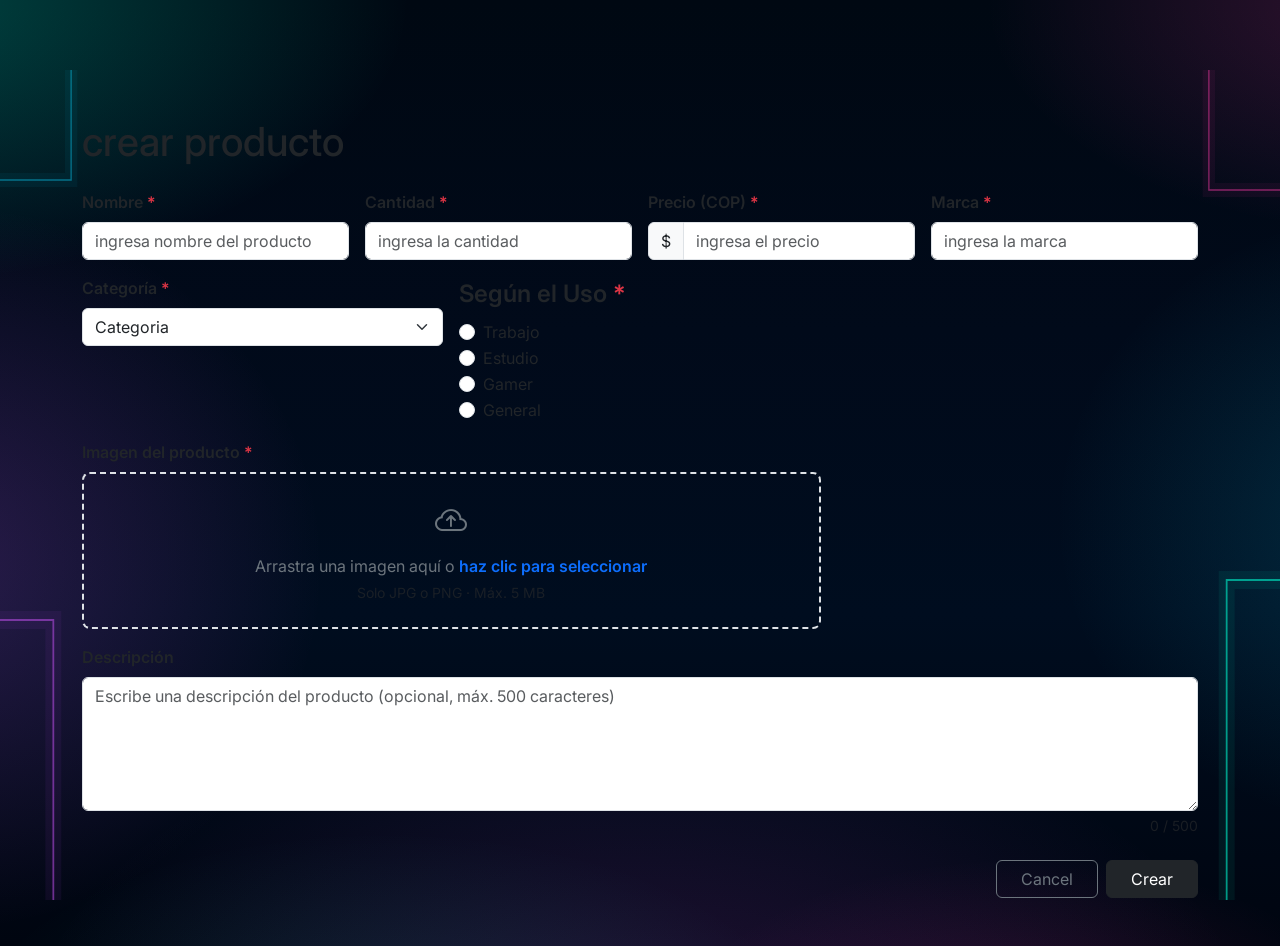
==== FRONTEND/HTML/admin-crear.html @ b09eef1c "validaciones admin crear producto" ====
<!DOCTYPE html>
<html lang="es">

<head>
  <meta charset="UTF-8" />
  <meta name="viewport" content="width=device-width, initial-scale=1.0" />
  <title>KLYDY Technology</title>

  <!-- Fuentes -->
  <link rel="preconnect" href="https://fonts.googleapis.com" />
  <link rel="preconnect" href="https://fonts.gstatic.com" crossorigin />
  <link
    href="https://fonts.googleapis.com/css2?family=Orbitron:wght@400;700;900&family=Inter:wght@400;500;600&display=swap"
    rel="stylesheet" />

  <!-- Bootstrap 5 CSS -->
  <link href="https://cdn.jsdelivr.net/npm/bootstrap@5.3.0/dist/css/bootstrap.min.css" rel="stylesheet" />

  <!-- Bootstrap Icons -->
  <link href="https://cdn.jsdelivr.net/npm/bootstrap-icons@1.11.0/font/bootstrap-icons.css" rel="stylesheet" />

  <!-- Favicon -->
  <link rel="icon" type="image/png" sizes="32x32" href="../images/klydy-favicon-32.png" />

  <!-- CSS de estilos generales del proyecto (variables, body, neon-lines) -->
  <link rel="stylesheet" href="../CSS/nav-footer.css" />

  <!-- CSS de esta página -->
  <link rel="stylesheet" href="../CSS/index-style.css" />
</head>

<body>

  <!-- ─────────────────────────────────────────────────────────
       DECORACIÓN GLOBAL — L-shapes neón en esquinas
       Heredado de nav-footer.css · position: fixed · z-index: 0
  ──────────────────────────────────────────────────────────── -->
  <div class="neon-lines" aria-hidden="true">
    <svg viewBox="0 0 1440 900" preserveAspectRatio="none" xmlns="http://www.w3.org/2000/svg">

      <!-- Cyan — esquina derecha inferior -->
      <polyline points="1380,900 1380,580 1440,580" fill="none" stroke="#00f0c8" stroke-width="2" opacity="0.6" />
      <polyline points="1380,900 1380,580 1440,580" fill="none" stroke="#00f0c8" stroke-width="18" opacity="0.07" />

      <!-- Purple — esquina izquierda inferior -->
      <polyline points="60,900 60,620 0,620" fill="none" stroke="#bc4fe8" stroke-width="2" opacity="0.55" />
      <polyline points="60,900 60,620 0,620" fill="none" stroke="#bc4fe8" stroke-width="18" opacity="0.07" />

      <!-- Pink — esquina derecha superior -->
      <polyline points="1440,190 1360,190 1360,70" fill="none" stroke="#ff3cac" stroke-width="1.5" opacity="0.50" />
      <polyline points="1440,190 1360,190 1360,70" fill="none" stroke="#ff3cac" stroke-width="14" opacity="0.06" />

      <!-- Blue — esquina izquierda superior -->
      <polyline points="0,180 80,180 80,70" fill="none" stroke="#0abde3" stroke-width="1.5" opacity="0.50" />
      <polyline points="0,180 80,180 80,70" fill="none" stroke="#0abde3" stroke-width="14" opacity="0.06" />

    </svg>
  </div>




  <main>
    <section class="py-4 py-md-5">
      <div class="container">
 
        <!-- ══════════════════════════════════════════
             TÍTULO DE LA PÁGINA
        ══════════════════════════════════════════ -->
        <h1 class="mb-4">crear producto</h1>
 
        <!-- ══════════════════════════════════════════
             FORMULARIO DE CREACIÓN
             novalidate: desactiva la validación nativa del navegador
             para usar la de Bootstrap + JS personalizado
        ══════════════════════════════════════════ -->
        <form id="formCrearProducto" novalidate>
 
          <!-- ── FILA 1: Nombre | Cantidad | Precio | Marca ── -->
          <div class="row g-3 mb-3">
 
            <!-- Nombre -->
            <div class="col-12 col-sm-6 col-lg-3">
              <label for="nombre" class="form-label fw-semibold">
                Nombre <span class="text-danger">*</span>
              </label>
              <input
                type="text"
                class="form-control"
                id="nombre"
                name="nombre"
                placeholder="ingresa nombre del producto"
                maxlength="100"
                required
              />
              <div class="invalid-feedback">
                El nombre es obligatorio (máx. 100 caracteres).
              </div>
            </div>
 
            <!-- Cantidad -->
            <div class="col-12 col-sm-6 col-lg-3">
              <label for="cantidad" class="form-label fw-semibold">
                Cantidad <span class="text-danger">*</span>
              </label>
              <input
                type="number"
                class="form-control"
                id="cantidad"
                name="cantidad"
                placeholder="ingresa la cantidad"
                min="0"
                max="99999"
                step="1"
                required
              />
              <div class="invalid-feedback">
                Ingresa una cantidad válida (número entero ≥ 0).
              </div>
            </div>
 
            <!-- Precio (pesos colombianos, entero) -->
            <div class="col-12 col-sm-6 col-lg-3">
              <label for="precio" class="form-label fw-semibold">
                Precio (COP) <span class="text-danger">*</span>
              </label>
              <div class="input-group">
                <span class="input-group-text">$</span>
                <input
                  type="text"
                  class="form-control"
                  id="precio"
                  name="precio"
                  placeholder="ingresa el precio"
                  inputmode="numeric"
                  maxlength="15"
                  required
                />
              </div>
              <div class="invalid-feedback d-block" id="precioError" style="display:none !important;"></div>
              <!-- El feedback se muestra vía JS por el input-group -->
            </div>
 
            <!-- Marca -->
            <div class="col-12 col-sm-6 col-lg-3">
              <label for="marca" class="form-label fw-semibold">
                Marca <span class="text-danger">*</span>
              </label>
              <input
                type="text"
                class="form-control"
                id="marca"
                name="marca"
                placeholder="ingresa la marca"
                maxlength="60"
                required
              />
              <div class="invalid-feedback">
                La marca es obligatoria (máx. 60 caracteres).
              </div>
            </div>
 
          </div><!-- /row 1 -->
 
          <!-- ── FILA 2: Categoría | Uso ── -->
          <div class="row g-3 mb-3">
 
            <!-- Categoría (select) -->
            <div class="col-12 col-sm-6 col-md-4">
              <label for="categoria" class="form-label fw-semibold">
                Categoría <span class="text-danger">*</span>
              </label>
              <!--
                INTEGRACIÓN FUTURA CON BD:
                Reemplaza los <option> estáticos con un fetch() a tu API:
 
                fetch('/api/categorias')
                  .then(r => r.json())
                  .then(data => {
                    data.forEach(cat => {
                      const opt = document.createElement('option');
                      opt.value = cat.id;
                      opt.textContent = cat.nombre;
                      document.getElementById('categoria').appendChild(opt);
                    });
                  });
              -->
              <select class="form-select" id="categoria" name="categoria" required>
                <option value="" selected disabled>Categoria</option>
                <option value="laptops">Laptops</option>
                <option value="mouses">Mouses</option>
                <option value="smartwatches">Smartwatches</option>
                <option value="audio">Audio</option>
                <option value="accesorios">Accesorios</option>
              </select>
              <div class="invalid-feedback">
                Selecciona una categoría.
              </div>
            </div>
 
            <!-- Uso (radio buttons) -->
            <div class="col-12 col-sm-6 col-md-4">
              <fieldset>
                <legend class="form-label fw-semibold mb-2">
                  Según el Uso <span class="text-danger">*</span>
                </legend>
                <!--
                  INTEGRACIÓN FUTURA CON BD:
                  Los radio buttons también pueden generarse dinámicamente:
 
                  fetch('/api/usos')
                    .then(r => r.json())
                    .then(data => {
                      const container = document.getElementById('usoContainer');
                      data.forEach(uso => {
                        container.innerHTML += `
                          <div class="form-check">
                            <input class="form-check-input" type="radio"
                              name="uso" id="uso_${uso.id}" value="${uso.id}" required>
                            <label class="form-check-label" for="uso_${uso.id}">${uso.nombre}</label>
                          </div>`;
                      });
                    });
                -->
                <div id="usoContainer">
                  <div class="form-check">
                    <input class="form-check-input" type="radio" name="uso" id="usoTrabajo" value="trabajo" required />
                    <label class="form-check-label" for="usoTrabajo">Trabajo</label>
                  </div>
                  <div class="form-check">
                    <input class="form-check-input" type="radio" name="uso" id="usoEstudio" value="estudio" />
                    <label class="form-check-label" for="usoEstudio">Estudio</label>
                  </div>
                  <div class="form-check">
                    <input class="form-check-input" type="radio" name="uso" id="usoGamer" value="gamer" />
                    <label class="form-check-label" for="usoGamer">Gamer</label>
                  </div>
                    <div class="form-check">
                    <input class="form-check-input" type="radio" name="uso" id="usoGeneral" value="general" />
                    <label class="form-check-label" for="usoGeneral">General</label>
                  </div>
                </div>
                <!-- Mensaje de error para radios (gestionado por JS) -->
                <div class="text-danger small mt-1" id="usoError" style="display:none;">
                  Selecciona un tipo de uso.
                </div>
              </fieldset>
            </div>
 
          </div><!-- /row 2 -->
 
          <!-- ── FILA 3: Imagen del producto (campo añadido) ── -->
          <div class="row g-3 mb-3">
            <div class="col-12 col-md-8">
              <label for="imagenProducto" class="form-label fw-semibold">
                Imagen del producto <span class="text-danger">*</span>
              </label>
 
              <!-- Zona de arrastrar y soltar / click -->
              <div
                id="dropZone"
                class="border border-2 rounded-3 d-flex flex-column align-items-center justify-content-center p-4 text-center"
                style="cursor:pointer; min-height: 140px; border-style: dashed !important;"
                role="button"
                tabindex="0"
                aria-label="Zona de carga de imagen"
              >
                <i class="bi bi-cloud-arrow-up fs-2 mb-2 text-secondary"></i>
                <p class="mb-1 text-secondary">
                  Arrastra una imagen aquí o
                  <span class="text-primary fw-semibold">haz clic para seleccionar</span>
                </p>
                <p class="small text-muted mb-0">Solo JPG o PNG · Máx. 5 MB</p>
 
                <!-- Input oculto que activa el selector de archivo -->
                <input
                  type="file"
                  class="d-none"
                  id="imagenProducto"
                  name="imagenProducto"
                  accept=".jpg,.jpeg,.png"
                  aria-describedby="imagenHelp"
                />
              </div>
 
              <!-- Vista previa -->
              <div id="previewContainer" class="mt-3 d-none">
                <p class="small fw-semibold mb-1">Vista previa:</p>
                <div class="d-flex align-items-center gap-3">
                  <img
                    id="previewImg"
                    src=""
                    alt="Vista previa del producto"
                    class="rounded border"
                    style="max-width: 120px; max-height: 120px; object-fit: contain;"
                  />
                  <div>
                    <p class="mb-1 small" id="previewNombre">—</p>
                    <p class="mb-2 small text-muted" id="previewTamano">—</p>
                    <button
                      type="button"
                      class="btn btn-sm btn-outline-danger"
                      id="btnQuitarImagen"
                      aria-label="Quitar imagen seleccionada"
                    >
                      <i class="bi bi-trash me-1"></i>Quitar imagen
                    </button>
                  </div>
                </div>
              </div>
 
              <!-- Mensaje de error imagen (gestionado por JS) -->
              <div class="text-danger small mt-1" id="imagenError" style="display:none;"></div>
 
            </div>
          </div><!-- /row 3 -->
 
          <!-- ── FILA 4: Descripción ── -->
          <div class="row g-3 mb-4">
            <div class="col-12">
              <label for="descripcion" class="form-label fw-semibold">
                Descripción
              </label>
              <textarea
                class="form-control"
                id="descripcion"
                name="descripcion"
                rows="5"
                placeholder="Escribe una descripción del producto (opcional, máx. 500 caracteres)"
                maxlength="500"
              ></textarea>
              <div class="form-text text-end" id="descContador">0 / 500</div>
            </div>
          </div><!-- /row 4 -->
 
          <!-- ── BOTONES ── -->
          <div class="row">
            <div class="col-12 d-flex justify-content-end gap-2 flex-wrap">
              <button type="button" class="btn btn-outline-secondary px-4" id="btnCancelar">
                Cancel
              </button>
              <button type="submit" class="btn btn-dark px-4" id="btnCrear">
                Crear
              </button>
            </div>
          </div>
 
        </form><!-- /form -->
 
      </div><!-- /container -->
    </section>
  </main>




  <!-- Bootstrap  -->
  <script src="https://cdn.jsdelivr.net/npm/bootstrap@5.3.3/dist/js/bootstrap.bundle.min.js"></script>




  <script src="../JS/admin-crear.js"></script>

</body>

</html>
---- FRONTEND/CSS/nav-footer.css ----
/* ============================================================
   BASE
   ============================================================ */
*, *::before, *::after { box-sizing: border-box; margin: 0; padding: 0; }


:root {

  /* ── FONDOS ─────────────────────────────────────────────── */
  --bg-base:          #050d1f;   /* Fondo principal */
  --bg-surface:       #0d1225;   /* Tarjetas, modales */
  --bg-elevated:      #141d35;   /* Hover, elementos */
  --bg-overlay:       rgba(5, 13, 31, 0.97);  /* Navbar, overlays */

  /* ── NEONES PRINCIPALES ─────────────────────────────────── */
  --neon-cyan:        #00f0c8;   /* Primario — links activos, bordes, precios */
  --neon-purple:      #bc4fe8;   /* Secundario — categorías, login */
  --neon-pink:        #ff3cac;   /* Acento — carrito, badges, CTAs */
  --neon-blue:        #0abde3;   /* Info — botón enviar, links */

  /* ── NEONES CON OPACIDAD (fondos) ───────────────── */
  --neon-cyan-10:     rgba(0, 240, 200, 0.10);
  --neon-cyan-15:     rgba(0, 240, 200, 0.15);
  --neon-cyan-20:     rgba(0, 240, 200, 0.20);
  --neon-purple-10:   rgba(188, 79, 232, 0.10);
  --neon-purple-20:   rgba(188, 79, 232, 0.20);
  --neon-pink-10:     rgba(255, 60, 172, 0.10);
  --neon-pink-20:     rgba(255, 60, 172, 0.20);
  --neon-blue-10:     rgba(10, 189, 227, 0.10);
  --neon-blue-20:     rgba(10, 189, 227, 0.20);

  /* ── TEXTO ──────────────────────────────────────────────── */
  --text-primary:     #ffffff;
  --text-secondary:   rgba(255, 255, 255, 0.55);
  --text-muted:       rgba(255, 255, 255, 0.30);
  --text-cyan:        #00f0c8;
  --text-purple:      #bc4fe8;
  --text-pink:        #ff3cac;
  --text-blue:        #0abde3;

  /* ── BORDES ─────────────────────────────────────────────── */
  --border-default:   rgba(255, 255, 255, 0.08);
  --border-cyan:      rgba(0, 240, 200, 0.25);
  --border-cyan-hover:rgba(0, 240, 200, 0.55);
  --border-purple:    rgba(188, 79, 232, 0.25);
  --border-pink:      rgba(255, 60, 172, 0.25);
  --border-blue:      rgba(10, 189, 227, 0.25);

  /* / SOMBRAS ────────────────────────────────────── */
  --glow-cyan:        0 0 14px rgba(0, 240, 200, 0.35);
  --glow-cyan-lg:     0 0 30px rgba(0, 240, 200, 0.50);
  --glow-purple:      0 0 14px rgba(188, 79, 232, 0.35);
  --glow-pink:        0 0 14px rgba(255, 60, 172, 0.35);
  --glow-blue:        0 0 14px rgba(10, 189, 227, 0.35);

  /* ── GRADIENTES ─────────────────────────────────────────── */
  --gradient-cyan-purple: linear-gradient(90deg, #00f0c8, #bc4fe8);
  --gradient-purple-pink: linear-gradient(90deg, #bc4fe8, #ff3cac);
  --gradient-cyan-blue:   linear-gradient(90deg, #00f0c8, #0abde3);
  --gradient-btn:         linear-gradient(90deg, #00f0c8, #0abde3);

  /* ── BORDER RADIUS ──────────────────────────────────────── */
  --radius-sm:   6px;
  --radius-md:   8px;
  --radius-lg:   12px;
  --radius-xl:   16px;
  --radius-pill: 999px;

  /* ── TIPOGRAFÍA ─────────────────────────────────────────── */
  --font-heading: 'Orbitron', sans-serif;
  --font-body:    'Inter', sans-serif;

  /* ── TRANSICIONES ───────────────────────────────────────── */
  --transition-fast:   all 0.15s ease;
  --transition-normal: all 0.20s ease;
  --transition-slow:   all 0.30s ease;

}

body {
  background-color: #000510;
  background-image:
    /* Niebla cyan intensa arriba izquierda */
    radial-gradient(ellipse 70% 50% at -10% 0%,   rgba(0,240,200,0.28)  0%, transparent 60%),
    /* Niebla purple izquierda centro */
    radial-gradient(ellipse 55% 70% at -5%  60%,  rgba(188,79,232,0.22) 0%, transparent 55%),
    /* Niebla pink arriba derecha */
    radial-gradient(ellipse 60% 45% at 110% 0%,   rgba(255,60,172,0.20) 0%, transparent 55%),
    /* Niebla blue derecha centro */
    radial-gradient(ellipse 50% 60% at 110% 55%,  rgba(10,189,227,0.18) 0%, transparent 55%),
    /* Resplandor purple abajo centro */
    radial-gradient(ellipse 80% 60% at 50%  110%,  rgba(188,79,232,0.18) 0%, transparent 60%),
    /* Cyan abajo izquierda */
    radial-gradient(ellipse 60% 40% at 30%  110%,  rgba(0,240,200,0.12)  0%, transparent 55%),
    /* Pink abajo derecha */
    radial-gradient(ellipse 50% 35% at 80%  110%,  rgba(255,60,172,0.14) 0%, transparent 55%),
    /* Base oscura profunda */
    linear-gradient(180deg, #000812 0%, #010a1a 35%, #000d1f 65%, #000510 100%);

  font-family: 'Inter', sans-serif; 
  min-height: 100vh;
  position: relative;
  padding-bottom: 70px;
  padding-top: 70px;
}

body {
  padding-top: 70px;
  padding-bottom: 70px;
  font-family: 'Inter', sans-serif; 
  min-height: 100vh;
  position: relative;

}

/* ── L-SHAPES ESQUINAS ─────────────────────────────────────── */
.neon-lines {
  position: fixed;
  inset: 0;
  z-index: 0;
  pointer-events: none;
}

.neon-lines svg {
  width: 100%;
  height: 100%;
  position: absolute;
  inset: 0;
}


@media (min-width: 992px) {
  body { 
    padding-bottom: 0; /* en desktop no hay barra inferior */
  }
}

nav{
   background: var(--bg-overlay);
   z-index: 9999;
}
.navbar {
  background: #000d1f !important;
  position: fixed !important;
  top: 0;
  left: 0;
  right: 0;
  width: 100%;
  z-index: 9999; /* ← debe ser mayor que todo lo demás */
  border-bottom: 1px solid var(--border-cyan);
  padding: 0;
  opacity: 100%;
}

.container-fluid {
  display: flex;
  align-items: center;
  padding: 0 2rem;
  height: 68px;
  gap: 8px;
}

.navbar-brand {
  font-family: 'Orbitron', sans-serif;
  font-size: 20px;
  font-weight: 700;
  color: var(--text-primary) !important;
  letter-spacing: 1px;
  text-decoration: none;
  flex-shrink: 0;
  
}
.navbar-brand span { color: var(--neon-cyan); }
.navbar-brand img {
  height: 40px;
  width: auto;
  object-fit: contain;
}

.klydy-link {
  margin-left: 30px;
  position: relative;
  font-size: 12px;
  font-weight: 600;
  letter-spacing: 0.1em;
  color: var(--text-secondary) !important;
  border: 1px solid transparent;
  border-radius: var(--radius-md);
  transition: var(--transition-normal);
  white-space: nowrap;
}

.klydy-link::after {
  content: '';
  position: absolute;
  bottom: 3px; left: 16px; right: 16px;
  height: 2px;
  background: var(--gradient-cyan-purple);
  border-radius: 2px;
  transform: scaleX(0);
  transform-origin: left;
  transition: transform 0.25s cubic-bezier(0.4,0,0.2,1);
}

.klydy-link:hover,
.klydy-link.active {
  color: var(--neon-cyan) !important;
  background: var(--neon-cyan-10);
  border-color: var(--border-cyan);
  box-shadow: var(--glow-cyan);
}

.klydy-link:hover::after,
.klydy-link.active::after {
  transform: scaleX(1);
}

.klydy-input {
  background: var(--bg-surface) !important;
  border: 1px solid var(--border-cyan) !important;
  border-radius: var(--radius-md) !important;
  color: var(--text-primary) !important;
  font-size: 12px;
  width: 160px;
  transition: width 0.3s ease, border-color 0.2s, box-shadow 0.2s;
}
.klydy-input::placeholder { color: var(--text-muted) !important; }
.klydy-input:focus {
  width: 200px;
  border-color: var(--neon-cyan) !important;
  box-shadow: 0 0 0 3px var(--neon-cyan-10) !important;
}

.klydy-search-btn {
  color: var(--neon-cyan);
  padding: 7px 10px;
  transition: var(--transition-normal);
  background: transparent;
  display: flex; align-items: center;
}
.klydy-search-btn:hover {
  background: var(--neon-cyan-10);
  color: var(--neon-cyan);
  box-shadow: var(--glow-cyan);
}

.klydy-btn-login {
  font-size: 14px;
  font-weight: 500;
  color: var(--text-secondary);
  padding: 7px 14px;
  background: transparent;
  transition: var(--transition-normal);
  white-space: nowrap;
  display: flex; align-items: center; gap: 6px;
}
.klydy-btn-login:hover {
  color: var(--neon-cyan);
  background: var(--neon-cyan-10);
  border-color: var(--border-cyan);
  box-shadow: var(--glow-cyan);
}

.klydy-btn-cart {
  font-size: 14px;
  font-weight: 500;
  color: var(--text-secondary);
  padding: 7px 14px;
  background: transparent;
  transition: var(--transition-normal);
  white-space: nowrap;
  display: flex; align-items: center; gap: 6px;
}
.klydy-btn-cart:hover {
   color: var(--neon-cyan);
}

.klydy-badge {
  color: var(--text-primary);
  font-size: 14px;
  font-weight: 400;
  padding: 2px 6px;
  min-width: 18px;
  text-align: center;
  line-height: 1.4;  
}

.navbar-toggler {
  border-color: var(--border-cyan) !important;
  box-shadow: var(--glow-cyan);
  padding: 6px 10px;
}
.navbar-toggler-icon {
  background-image: url("data:image/svg+xml,%3csvg xmlns='http://www.w3.org/2000/svg' viewBox='0 0 30 30'%3e%3cpath stroke='rgba(0,240,200,0.85)' stroke-linecap='round' stroke-miterlimit='10' stroke-width='2' d='M4 7h22M4 15h22M4 23h22'/%3e%3c/svg%3e") !important;
}

.navbar-collapse {
  display: flex;
  align-items: center;
}

.bottom-nav {
  display: none;
}

/* Ícono del toggler cambia según estado */
.navbar-toggler[aria-expanded="true"] .navbar-toggler-icon {
  background-image: url("data:image/svg+xml,%3csvg xmlns='http://www.w3.org/2000/svg' viewBox='0 0 30 30'%3e%3cpath stroke='rgba(255,60,172,0.85)' stroke-linecap='round' stroke-miterlimit='10' stroke-width='2' d='M6 6L24 24M6 24L24 6'/%3e%3c/svg%3e") !important;
  border-color: rgba(255,60,172,0.35) !important;
}

.navbar-toggler[aria-expanded="true"] {
  border-color: rgba(255,60,172,0.35) !important;
  box-shadow: 0 0 10px rgba(255,60,172,0.25) !important;
}

@media (min-width: 200px) and (max-width: 1100px) {
  .footer-sub {
    display: none;
  }
  .footer-logo {
   margin-bottom: 10px;
}
 
}
@media (max-width: 991px) {

  .navbar {
    position: fixed !important;
    top: 0;
    left: 0;
    right: 0;
    z-index: 9999;
  }

  .navbar .container-fluid {
    height: 56px;
    padding: 0 0.75rem;
    display: flex;
    align-items: center;
    justify-content: space-between;
    flex-wrap: nowrap;
    gap: 8px;
  }

 
  .navbar-brand {
    padding: 0;
    margin: 0;
    flex-shrink: 0;
  }

  /* Toggler compacto */
  .navbar-toggler {
    flex-shrink: 0;
    padding: 5px 8px;
  }

  .navbar-collapse {
    position: fixed !important;
    top: 56px !important;   /* altura del navbar móvil */
    left: 0;
    right: 0;
    z-index: 9998;
    max-height: calc(100vh - 56px - 64px); /* pantalla - navbar - barra inferior */
    overflow-y: auto;       /* scroll si el contenido es muy largo */
    background: #000d1f !important;
    border: 1px solid rgba(0,240,200,0.15);
    border-radius: 0 0 12px 12px;
    margin-top: 0 !important;
    padding: 1rem;
    box-shadow: 0 8px 32px rgba(0,0,0,0.9);
    
    
  }

  .navbar-collapse .navbar-nav {
    flex-direction: column;
  }

  .navbar-collapse .klydy-link {
    display: block;
    padding: 10px 16px;
    border-bottom: 1px solid var(--border-default);
    border-radius: 0;
    border-left: none;
    border-right: none;
    border-top: none;
  }

  .navbar-collapse .nav-item:last-child .klydy-link {
    border-bottom: none;
  }

  #searchBar {
    background: var(--bg-overlay);
    border-radius: 0 0 var(--radius-lg) var(--radius-lg);
    padding: 8px 12px;
  }

  #searchBar .klydy-input {
    width: 100% !important;
  }

  .bottom-nav {
    position: fixed !important;
    bottom: 0;
    left: 0;
    width: 100%;
    z-index: 9999;
    display: flex;
    position: fixed;
    height: 64px;
    background: var(--bg-overlay);
    border-top: 1px solid var(--border-cyan);
    backdrop-filter: blur(16px);
    -webkit-backdrop-filter: blur(16px);
    align-items: stretch;
    box-shadow: 0 -4px 24px rgba(0,0,0,0.4), 0 -1px 0 var(--neon-cyan-10);
  }

  .bottom-nav-item {
    flex: 1;
    display: flex;
    flex-direction: column;
    align-items: center;
    justify-content: center;
    gap: 3px;
    cursor: pointer;
    background: transparent;
    border: none;
    color: var(--text-muted);
    font-size: 10px;
    font-weight: 500;
    letter-spacing: 0.04em;
    font-family: var(--font-body);
    transition: var(--transition-normal);
    padding: 6px 4px;
    position: relative;
    text-decoration: none;
  }

  .bottom-nav-item i {
    font-size: 20px;
    line-height: 1;
    transition: var(--transition-normal);
  }

  .bottom-nav-item span.label {
    font-size: 10px;
    line-height: 1;
  }

  .bottom-nav-item:hover,
  .bottom-nav-item.active {
    color: var(--neon-cyan);
    background: var(--neon-cyan-10);
  }

  .bottom-nav-item:hover i,
  .bottom-nav-item.active i {
    text-shadow: var(--glow-cyan);
  }

  .bottom-nav-item.active::before {
    content: '';
    position: absolute;
    top: 0; left: 20%; right: 20%;
    height: 2px;
    background: var(--gradient-cyan-purple);
    border-radius: 0 0 4px 4px;
  }

  .bottom-nav-item .bottom-badge {
    position: absolute;
    top: 6px;
    right: calc(50% - 18px);
    background: var(--neon-pink);
    color: var(--text-primary);
    font-size: 9px;
    font-weight: 700;
    padding: 1px 5px;
    border-radius: var(--radius-pill);
    min-width: 16px;
    text-align: center;
    box-shadow: var(--glow-pink);
    line-height: 1.5;
  }

  .bottom-nav-item.btn-cuenta:hover,
  .bottom-nav-item.btn-cuenta.active { color: var(--neon-purple); background: var(--neon-purple-10); }
  .bottom-nav-item.btn-cuenta:hover i,
  .bottom-nav-item.btn-cuenta.active i { text-shadow: var(--glow-purple); }
  .bottom-nav-item.btn-cuenta.active::before { background: var(--gradient-purple-pink); }

  .bottom-nav-item.btn-carrito:hover,
  .bottom-nav-item.btn-carrito.active { color: var(--neon-pink); background: var(--neon-pink-10); }
  .bottom-nav-item.btn-carrito:hover i,
  .bottom-nav-item.btn-carrito.active i { text-shadow: var(--glow-pink); }
  .bottom-nav-item.btn-carrito.active::before { background: var(--gradient-purple-pink); }

  .bottom-nav-item.btn-menu.active { color: var(--neon-blue); background: var(--neon-blue-10); }
  .bottom-nav-item.btn-menu.active i { text-shadow: var(--glow-blue); }
  .bottom-nav-item.btn-menu.active::before { background: var(--gradient-cyan-blue); }

}

@media (max-width: 991px) {

  /* Fondo oscuro sólido del collapse */
  .navbar-collapse {
    background: #000d1f !important;
    border: 1px solid rgba(0, 240, 200, 0.15);
    border-radius: 12px;
    margin-top: 8px;
    padding: 1rem;
    box-shadow:
      0 8px 32px rgba(0, 0, 0, 0.9),
      inset 0 0 0 1px rgba(0, 0, 0, 1);
    
      
  }

  /* Navbar superior también sólido */
  .navbar {
    background: #000d1f !important;
  }

}


/* ══════════════════════════════════════════════════════
   FOOTER
══════════════════════════════════════════════════════ */
.klydy-footer {
  background: var(--bg-surface);
  border-top: 1px solid var(--border-cyan);
  padding: 2.5rem 0 0;
  margin-top: auto;
}

/* ── Títulos de sección ── */
.footer-title {
  font-size: 10px;
  font-weight: 600;
  letter-spacing: 0.18em;
  text-transform: uppercase;
  color: var(--neon-cyan);
  display: flex;
  align-items: center;
  gap: 8px;
}

.footer-title::after {
  content: '';
  flex: 1;
  height: 1px;
  background: var(--border-cyan);
}

/* ── Divisores verticales entre columnas ── */
.footer-divider {
  border-right: 1px solid var(--border-default);
}

@media (max-width: 767px) {
  .footer-divider { border-right: none }
}

/* ══════════════════════════════════════════════════════
   SECCIÓN 1 — MEDIOS DE PAGO
══════════════════════════════════════════════════════ */
.payment-grid {
  display: flex;
  flex-wrap: wrap;
  gap: 8px;
  align-items: center;
}

.payment-badge {
  display: flex;
  align-items: center;
  justify-content: center;
  background: var(--bg-elevated);
  border: 1px solid var(--border-default);
  border-radius: 8px;
  padding: 6px 12px;
  min-width: 64px;
  height: 36px;
  transition: border-color 0.2s, box-shadow 0.2s;
  cursor: default;
}

.payment-badge:hover {
  border-color: var(--border-cyan);
  box-shadow: var(--glow-cyan);
}

.payment-badge span {
  font-size: 11px;
  font-weight: 700;
  letter-spacing: 0.03em;
  white-space: nowrap;
}

/* Colores de cada medio */
.pay-nequi    { color: #7c3aed; }
.pay-daviplata{ color: #e63a2e; }
.pay-pse      { color: #00a651; }
.pay-efecty   { color: #f5a623; }
.pay-master   { color: #eb001b; }
.pay-paypal   { color: #003087; }
.pay-bancol   { color: #004a97; }
.pay-visa     { color: #1a1f71; }
.pay-wompi    { color: #00c1a0; }

/* ══════════════════════════════════════════════════════
   SECCIÓN 2 — LOGO KLYDY
══════════════════════════════════════════════════════ */
.footer-logo-wrap {
  display: flex;
  flex-direction: column;
  align-items: center;
  text-align: center;
  gap: 10px;
}

.footer-logo {
  font-family: 'Orbitron', sans-serif;
  font-size: 28px;
  font-weight: 700;
  color: var(--text-primary);
  letter-spacing: 1px;
  line-height: 1;
  text-decoration: none;
  margin-top: 10px;
}

.footer-logo span { color: var(--neon-cyan); }

.footer-logo-dot {
  width: 7px;
  height: 7px;
  background: var(--neon-pink);
  border-radius: 50%;
  box-shadow: 0 0 8px var(--neon-pink);
  display: inline-block;
  margin-left: 3px;
  vertical-align: super;
}

.footer-sub {
  font-size: 9px;
  letter-spacing: 0.32em;
  text-transform: uppercase;
  color: var(--neon-blue);
  font-weight: 500;
}

.footer-desc {
  font-size: 12px;
  color: var(--text-muted);
  line-height: 1.65;
  max-width: 200px;
  margin-top: 4px;
}

/* ══════════════════════════════════════════════════════
   SECCIÓN 3 — REDES SOCIALES
══════════════════════════════════════════════════════ */
.social-grid {
  display: flex;
  flex-wrap: wrap;
  gap: 10px;
  justify-content: center;
}

.social-btn {
  width: 42px;
  height: 42px;
  border-radius: 10px;
  background: var(--bg-elevated);
  border: 1px solid var(--border-default);
  color: var(--text-secondary);
  display: flex;
  align-items: center;
  justify-content: center;
  font-size: 18px;
  text-decoration: none;
  transition: color 0.2s, border-color 0.2s, box-shadow 0.2s, transform 0.15s;
}

.social-btn:hover {
  transform: translateY(-2px);
}

/* Colores hover por red */
.social-btn.whatsapp:hover { color: #25d366; border-color: rgba(37,211,102,0.45); box-shadow: 0 0 14px rgba(37,211,102,0.25); }
.social-btn.instagram:hover{ color: #e1306c; border-color: rgba(225,48,108,0.45); box-shadow: 0 0 14px rgba(225,48,108,0.25); }
.social-btn.facebook:hover  { color: #1877f2; border-color: rgba(24,119,242,0.45); box-shadow: 0 0 14px rgba(24,119,242,0.25); }
.social-btn.tiktok:hover    { color: #69c9d0; border-color: rgba(105,201,208,0.45); box-shadow: 0 0 14px rgba(105,201,208,0.25); }
.social-btn.youtube:hover   { color: #ff0000; border-color: rgba(255,0,0,0.45);     box-shadow: 0 0 14px rgba(255,0,0,0.25); }
.social-btn.linkedin:hover  { color: #0a66c2; border-color: rgba(10,102,194,0.45); box-shadow: 0 0 14px rgba(10,102,194,0.25); }

/* ══════════════════════════════════════════════════════
   BARRA INFERIOR — COPYRIGHT
══════════════════════════════════════════════════════ */
.footer-bottom {
  border-top: 1px solid var(--border-default);
  padding: 1rem 0;
  margin-top: 2rem;
}

.footer-bottom-links {
  display: flex;
  gap: 1.5rem;
  flex-wrap: wrap;
  list-style: none;
  padding: 0;
  margin: 0;
}

.footer-bottom-links a {
  font-size: 12px;
  color: var(--text-muted);
  text-decoration: none;
  transition: color 0.2s;
}

.footer-bottom-links a:hover { color: var(--neon-cyan); }

.footer-copy {
  font-size: 11px;
  color: var(--text-muted);
  margin: 0;
  text-align: left;
}

.footer-copy span { color: var(--neon-cyan); }

/* ══════════════════════════════════════════════════════
   MODAL-LOLOGIN
══════════════════════════════════════════════════════ */

.modal-body {
  width: 100%;
  box-sizing: border-box;
}

.logo-form {
  margin: auto;
  text-align: center;
  gap: 5px;
}

.logo-form {
  font-family: 'Orbitron', sans-serif;
  font-size: 26px;
  font-weight: 700;
  color: var(--text-primary);
  letter-spacing: 1px;
  line-height: 1;
  text-decoration: none;
}

.logo-form span { color: var(--neon-cyan); }

.logo-form-dot {
  width: 7px;
  height: 7px;
  background: var(--neon-pink);
  border-radius: 50%;
  box-shadow: 0 0 8px var(--neon-pink);
  display: inline-block;
  margin-left: 3px;
  vertical-align: super;
}

.logo-form-sub {
  font-size: 9px;
  letter-spacing: 0.32em;
  text-transform: uppercase;
  color: var(--neon-blue);
  font-weight: 500;
}

.logo-form-desc {
  font-size: 12px;
  color: var(--text-muted);
  line-height: 1.65;
  max-width: 200px;
  margin-top: 4px;
}

.modal-klydy {
  background: #0d1225;
  border: 1px solid rgba(0, 240, 200, 0.2);
  border-radius: 16px;
}

.modal-logo-wrap {
  text-align: center;
  padding: 0 1rem;
}

.modal-logo {
  font-family: 'Orbitron', sans-serif;
  font-size: 26px;
  font-weight: 700;
  color: var(--text-primary);
  letter-spacing: 1px;
  line-height: 1;
  margin-bottom: 0;
}

.modal-logo span {
  color: var(--neon-cyan);
}

.modal-logo-dot {
  width: 7px;
  height: 7px;
  background: var(--neon-pink);
  border-radius: 50%;
  box-shadow: 0 0 8px var(--neon-pink);
  display: inline-block;
  margin-left: 3px;
  vertical-align: super;
}

.modal-logo-sub {
  font-size: 9px;
  letter-spacing: 0.32em;
  text-transform: uppercase;
  color: var(--neon-blue);
  font-weight: 500;
  margin-bottom: 1rem;
}

.klydy-input {
  width: 100%;
}

.modal-label {
  color:#ffffff;
  font-size: 11px;
  letter-spacing: 0.1em;
  text-transform: uppercase;
}

.modal-btn-enter {
  background: linear-gradient(90deg, #00f0c8, #0abde3);
  color: #050d1f;
  border-radius: 8px;
  padding: 12px;
  letter-spacing: 0.1em;
}

.modal-register-text {
  text-align: center;
  margin-top: 0.75rem;
  margin-bottom: 0;
  font-size: 13px;
  color: #ffffff;
}

.modal-register-link {
  color: #00f0c8;
  text-decoration: none;
}

/* ============================================================
   CONTENIDO......
   ============================================================ */
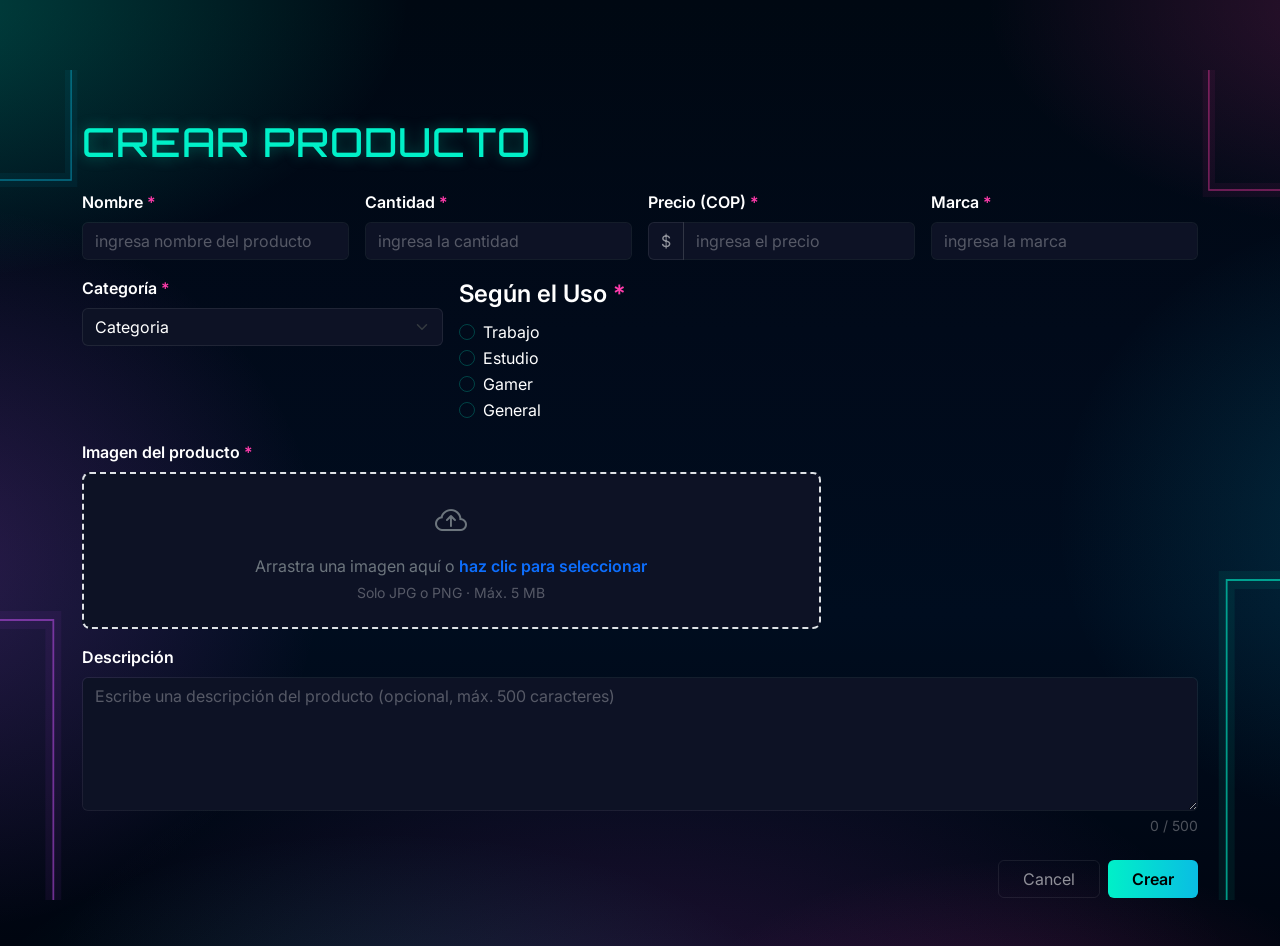
==== commit ee9cb525: "se agregan estilos" ====
--- a/FRONTEND/HTML/admin-crear.html
+++ b/FRONTEND/HTML/admin-crear.html
@@ -26,7 +26,7 @@
   <link rel="stylesheet" href="../CSS/nav-footer.css" />
 
   <!-- CSS de esta página -->
-  <link rel="stylesheet" href="../CSS/index-style.css" />
+  <link rel="stylesheet" href="../CSS/admin-crear.css" />
 </head>
 
 <body>
--- a/FRONTEND/CSS/admin-crear.css
+++ b/FRONTEND/CSS/admin-crear.css
@@ -0,0 +1,181 @@
+:root {
+  --bs-form-valid-color: var(--neon-cyan);
+}
+.was-validated .form-check-input:invalid ~ .form-check-label {
+  color: var(--neon-pink);
+  text-shadow: var(--glow-pink);
+}
+
+
+main {
+  color: var(--text-primary);
+  position: relative;
+  z-index: 1;
+}
+
+
+   h1 {
+  font-family: var(--font-heading);
+  color: var(--neon-cyan);
+  text-transform: uppercase;
+  letter-spacing: 1px;
+  text-shadow: var(--glow-cyan);
+}
+
+
+
+   .form-label,
+legend {
+  color: var(--text-primary);
+  font-weight: 500;
+}
+
+
+.form-label:hover {
+  color: var(--neon-cyan);
+}
+
+/* Radios y checks */
+.form-check-label {
+  color: var(--text-primary);
+}
+
+/* ============================================================
+   INPUTS / SELECT / TEXTAREA
+   ============================================================ */
+.form-control,
+.form-select {
+  background-color: var(--bg-surface);
+  border: 1px solid var(--border-default);
+  color: var(--text-primary);
+  transition: var(--transition-fast);
+}
+
+/* Placeholder */
+.form-control::placeholder {
+  color: var(--text-muted);
+}
+
+/* Focus neón */
+.form-control:focus,
+.form-select:focus {
+  background-color: var(--bg-elevated);
+  border-color: var(--border-cyan);
+  box-shadow: var(--glow-cyan);
+  color: var(--text-primary);
+}
+
+/* Input group ($ precio) */
+.input-group-text {
+  background-color: var(--bg-surface);
+  border: 1px solid var(--border-default);
+  color: var(--text-secondary);
+}
+
+/* ============================================================
+   RADIO BUTTONS (detalle visual)
+   ============================================================ */
+.form-check-input {
+  background-color: transparent;
+  border: 1px solid var(--border-cyan);
+}
+
+.form-check-input:checked {
+  background-color: var(--neon-cyan);
+  border-color: var(--neon-cyan);
+}
+
+/* ============================================================
+   DROPZONE (imagen)
+   ============================================================ */
+#dropZone {
+  background-color: var(--bg-surface);
+  border-color: var(--border-default);
+  transition: var(--transition-fast);
+}
+
+#dropZone:hover {
+  border-color: var(--border-cyan-hover);
+  box-shadow: var(--glow-cyan);
+}
+
+#dropZone p {
+  color: var(--text-secondary);
+}
+
+/* ============================================================
+   TEXTOS SECUNDARIOS
+   ============================================================ */
+.text-muted {
+  color: var(--text-muted) !important;
+}
+
+
+
+
+
+/* Botón principal */
+.btn-dark {
+  background: var(--gradient-btn);
+  border: none;
+  color: #000;
+  font-weight: 600;
+  transition: var(--transition-fast);
+}
+
+.btn-dark:hover {
+  transform: translateY(-1px);
+  box-shadow: var(--glow-cyan);
+}
+
+/* Botón cancelar */
+.btn-outline-secondary {
+  border: 1px solid var(--border-default);
+  color: var(--text-secondary);
+}
+
+.btn-outline-secondary:hover {
+  border-color: var(--border-pink);
+  color: var(--neon-pink);
+  box-shadow: var(--glow-pink);
+}
+
+/* Botón eliminar imagen */
+.btn-outline-danger {
+  border-color: var(--border-pink);
+  color: var(--neon-pink);
+}
+
+.btn-outline-danger:hover {
+  background-color: var(--neon-pink-10);
+  box-shadow: var(--glow-pink);
+}
+
+/* ============================================================
+   CONTADOR DESCRIPCIÓN
+   ============================================================ */
+#descContador {
+  color: var(--text-muted);
+}
+
+/* ============================================================
+   ERRORES
+   ============================================================ */
+.invalid-feedback,
+.text-danger {
+  color: var(--neon-pink) !important;
+}
+
+
+/* Control de la lineas del fondo */
+
+.neon-lines {
+  z-index: -1 !important;
+}
+
+
+@media (max-width: 1040px) {
+  .neon-lines {
+    display: none;
+  }
+}
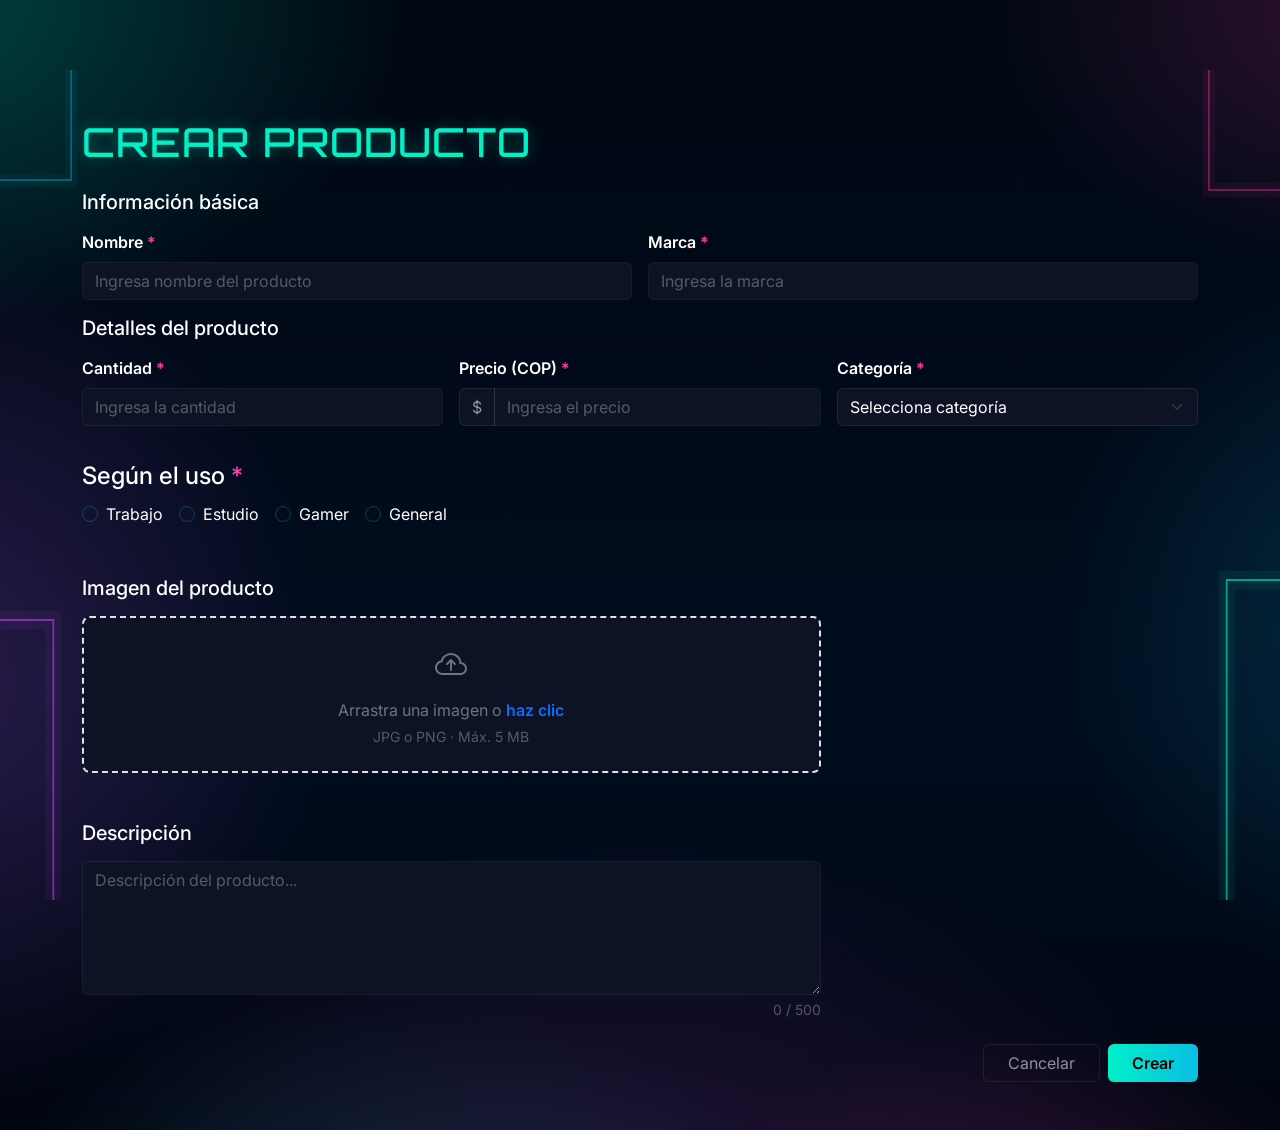
==== commit 0f8c1b59: "se agrega id btn cancelar, se modifica orden del formulario, más XU" ====
--- a/FRONTEND/HTML/admin-crear.html
+++ b/FRONTEND/HTML/admin-crear.html
@@ -60,296 +60,246 @@
 
 
 
-  <main>
-    <section class="py-4 py-md-5">
-      <div class="container">
- 
-        <!-- ══════════════════════════════════════════
-             TÍTULO DE LA PÁGINA
-        ══════════════════════════════════════════ -->
-        <h1 class="mb-4">crear producto</h1>
- 
-        <!-- ══════════════════════════════════════════
-             FORMULARIO DE CREACIÓN
-             novalidate: desactiva la validación nativa del navegador
-             para usar la de Bootstrap + JS personalizado
-        ══════════════════════════════════════════ -->
-        <form id="formCrearProducto" novalidate>
- 
-          <!-- ── FILA 1: Nombre | Cantidad | Precio | Marca ── -->
-          <div class="row g-3 mb-3">
- 
-            <!-- Nombre -->
-            <div class="col-12 col-sm-6 col-lg-3">
-              <label for="nombre" class="form-label fw-semibold">
-                Nombre <span class="text-danger">*</span>
-              </label>
+ <main>
+  <section class="py-4 py-md-5">
+    <div class="container">
+
+      <!-- TÍTULO -->
+      <h1 class="mb-4">Crear producto</h1>
+
+      <form id="formCrearProducto" novalidate>
+
+        <!-- ═══════════════════════════════
+             SECCIÓN 1: INFORMACIÓN BÁSICA
+        ═══════════════════════════════ -->
+        <h5 class="mb-3">Información básica</h5>
+
+        <!-- Nombre | Marca -->
+        <div class="row g-3 mb-3">
+
+          <div class="col-12 col-md-6">
+            <label for="nombre" class="form-label fw-semibold">
+              Nombre <span class="text-danger">*</span>
+            </label>
+            <input
+              type="text"
+              class="form-control"
+              id="nombre"
+              name="nombre"
+              placeholder="Ingresa nombre del producto"
+              maxlength="100"
+              required
+            />
+            <div class="invalid-feedback">
+              El nombre es obligatorio (máx. 100 caracteres).
+            </div>
+          </div>
+
+          <div class="col-12 col-md-6">
+            <label for="marca" class="form-label fw-semibold">
+              Marca <span class="text-danger">*</span>
+            </label>
+            <input
+              type="text"
+              class="form-control"
+              id="marca"
+              name="marca"
+              placeholder="Ingresa la marca"
+              maxlength="60"
+              required
+            />
+            <div class="invalid-feedback">
+              La marca es obligatoria (máx. 60 caracteres).
+            </div>
+          </div>
+
+        </div>
+
+        <!-- ═══════════════════════════════
+             SECCIÓN 2: DETALLES DEL PRODUCTO
+        ═══════════════════════════════ -->
+        <h5 class="mb-3">Detalles del producto</h5>
+
+        <!-- Cantidad | Precio | Categoría -->
+        <div class="row g-3 mb-3">
+
+          <div class="col-12 col-md-4">
+            <label for="cantidad" class="form-label fw-semibold">
+              Cantidad <span class="text-danger">*</span>
+            </label>
+            <input
+              type="number"
+              class="form-control"
+              id="cantidad"
+              name="cantidad"
+              placeholder="Ingresa la cantidad"
+              min="0"
+              max="99999"
+              step="1"
+              required
+            />
+            <div class="invalid-feedback">
+              Ingresa una cantidad válida (≥ 0).
+            </div>
+          </div>
+
+          <div class="col-12 col-md-4">
+            <label for="precio" class="form-label fw-semibold">
+              Precio (COP) <span class="text-danger">*</span>
+            </label>
+            <div class="input-group">
+              <span class="input-group-text">$</span>
               <input
                 type="text"
                 class="form-control"
-                id="nombre"
-                name="nombre"
-                placeholder="ingresa nombre del producto"
-                maxlength="100"
+                id="precio"
+                name="precio"
+                placeholder="Ingresa el precio"
+                inputmode="numeric"
+                maxlength="15"
                 required
               />
-              <div class="invalid-feedback">
-                El nombre es obligatorio (máx. 100 caracteres).
+            </div>
+            <div class="invalid-feedback d-block" id="precioError" style="display:none !important;"></div>
+          </div>
+
+          <div class="col-12 col-md-4">
+            <label for="categoria" class="form-label fw-semibold">
+              Categoría <span class="text-danger">*</span>
+            </label>
+            <select class="form-select" id="categoria" name="categoria" required>
+              <option value="" selected disabled>Selecciona categoría</option>
+              <option value="laptops">Laptops</option>
+              <option value="mouses">Mouses</option>
+              <option value="smartwatches">Smartwatches</option>
+              <option value="audio">Audio</option>
+              <option value="teclados">Teclados</option>
+              <option value="tarjetas">Tarjetas Gráficas</option>
+              <option value="accesorios">Accesorios</option>
+            </select>
+            <div class="invalid-feedback">
+              Selecciona una categoría.
+            </div>
+          </div>
+
+        </div>
+
+        <!-- Uso -->
+        <div class="row g-3 mb-3 mt-3">
+          <div class="col-12">
+            <fieldset>
+              <legend class="form-label  mb-2">
+                Según el uso <span class="text-danger">*</span>
+              </legend>
+
+              <div class="d-flex flex-wrap gap-3">
+                <div class="form-check">
+                  <input class="form-check-input" type="radio" name="uso" id="usoTrabajo" value="trabajo" required />
+                  <label class="form-check-label" for="usoTrabajo">Trabajo</label>
+                </div>
+
+                <div class="form-check">
+                  <input class="form-check-input" type="radio" name="uso" id="usoEstudio" value="estudio" />
+                  <label class="form-check-label" for="usoEstudio">Estudio</label>
+                </div>
+
+                <div class="form-check">
+                  <input class="form-check-input" type="radio" name="uso" id="usoGamer" value="gamer" />
+                  <label class="form-check-label" for="usoGamer">Gamer</label>
+                </div>
+
+                <div class="form-check">
+                  <input class="form-check-input" type="radio" name="uso" id="usoGeneral" value="general" />
+                  <label class="form-check-label" for="usoGeneral">General</label>
+                </div>
               </div>
-            </div>
- 
-            <!-- Cantidad -->
-            <div class="col-12 col-sm-6 col-lg-3">
-              <label for="cantidad" class="form-label fw-semibold">
-                Cantidad <span class="text-danger">*</span>
-              </label>
+
+              <div class="text-danger small mt-1" id="usoError" style="display:none;">
+                Selecciona un tipo de uso.
+              </div>
+            </fieldset>
+          </div>
+        </div>
+
+        <!-- ═══════════════════════════════
+             SECCIÓN 3: IMAGEN
+        ═══════════════════════════════ -->
+        <h5 class="mb-3 mt-5">Imagen del producto</h5>
+
+        <div class="row g-3 mb-3">
+          <div class="col-12 col-md-8">
+
+            <div
+              id="dropZone"
+              class="border border-2 rounded-3 d-flex flex-column align-items-center justify-content-center p-4 text-center"
+              style="cursor:pointer; min-height: 140px; border-style: dashed !important;"
+            >
+              <i class="bi bi-cloud-arrow-up fs-2 mb-2 text-secondary"></i>
+              <p class="mb-1 text-secondary">
+                Arrastra una imagen o <span class="text-primary fw-semibold">haz clic</span>
+              </p>
+              <p class="small text-muted mb-0">JPG o PNG · Máx. 5 MB</p>
+
               <input
-                type="number"
-                class="form-control"
-                id="cantidad"
-                name="cantidad"
-                placeholder="ingresa la cantidad"
-                min="0"
-                max="99999"
-                step="1"
-                required
+                type="file"
+                class="d-none"
+                id="imagenProducto"
+                name="imagenProducto"
+                accept=".jpg,.jpeg,.png"
               />
-              <div class="invalid-feedback">
-                Ingresa una cantidad válida (número entero ≥ 0).
+            </div>
+
+            <div id="previewContainer" class="mt-3 d-none">
+              <div class="d-flex align-items-center gap-3">
+                <img id="previewImg" class="rounded border" style="max-width: 120px;" />
+                <div>
+                  <p class="small mb-1" id="previewNombre"></p>
+                  <p class="small text-muted" id="previewTamano"></p>
+                  <button type="button" class="btn btn-sm btn-outline-danger" id="btnQuitarImagen">
+                    Quitar
+                  </button>
+                </div>
               </div>
             </div>
- 
-            <!-- Precio (pesos colombianos, entero) -->
-            <div class="col-12 col-sm-6 col-lg-3">
-              <label for="precio" class="form-label fw-semibold">
-                Precio (COP) <span class="text-danger">*</span>
-              </label>
-              <div class="input-group">
-                <span class="input-group-text">$</span>
-                <input
-                  type="text"
-                  class="form-control"
-                  id="precio"
-                  name="precio"
-                  placeholder="ingresa el precio"
-                  inputmode="numeric"
-                  maxlength="15"
-                  required
-                />
-              </div>
-              <div class="invalid-feedback d-block" id="precioError" style="display:none !important;"></div>
-              <!-- El feedback se muestra vía JS por el input-group -->
-            </div>
- 
-            <!-- Marca -->
-            <div class="col-12 col-sm-6 col-lg-3">
-              <label for="marca" class="form-label fw-semibold">
-                Marca <span class="text-danger">*</span>
-              </label>
-              <input
-                type="text"
-                class="form-control"
-                id="marca"
-                name="marca"
-                placeholder="ingresa la marca"
-                maxlength="60"
-                required
-              />
-              <div class="invalid-feedback">
-                La marca es obligatoria (máx. 60 caracteres).
-              </div>
-            </div>
- 
-          </div><!-- /row 1 -->
- 
-          <!-- ── FILA 2: Categoría | Uso ── -->
-          <div class="row g-3 mb-3">
- 
-            <!-- Categoría (select) -->
-            <div class="col-12 col-sm-6 col-md-4">
-              <label for="categoria" class="form-label fw-semibold">
-                Categoría <span class="text-danger">*</span>
-              </label>
-              <!--
-                INTEGRACIÓN FUTURA CON BD:
-                Reemplaza los <option> estáticos con un fetch() a tu API:
- 
-                fetch('/api/categorias')
-                  .then(r => r.json())
-                  .then(data => {
-                    data.forEach(cat => {
-                      const opt = document.createElement('option');
-                      opt.value = cat.id;
-                      opt.textContent = cat.nombre;
-                      document.getElementById('categoria').appendChild(opt);
-                    });
-                  });
-              -->
-              <select class="form-select" id="categoria" name="categoria" required>
-                <option value="" selected disabled>Categoria</option>
-                <option value="laptops">Laptops</option>
-                <option value="mouses">Mouses</option>
-                <option value="smartwatches">Smartwatches</option>
-                <option value="audio">Audio</option>
-                <option value="accesorios">Accesorios</option>
-              </select>
-              <div class="invalid-feedback">
-                Selecciona una categoría.
-              </div>
-            </div>
- 
-            <!-- Uso (radio buttons) -->
-            <div class="col-12 col-sm-6 col-md-4">
-              <fieldset>
-                <legend class="form-label fw-semibold mb-2">
-                  Según el Uso <span class="text-danger">*</span>
-                </legend>
-                <!--
-                  INTEGRACIÓN FUTURA CON BD:
-                  Los radio buttons también pueden generarse dinámicamente:
- 
-                  fetch('/api/usos')
-                    .then(r => r.json())
-                    .then(data => {
-                      const container = document.getElementById('usoContainer');
-                      data.forEach(uso => {
-                        container.innerHTML += `
-                          <div class="form-check">
-                            <input class="form-check-input" type="radio"
-                              name="uso" id="uso_${uso.id}" value="${uso.id}" required>
-                            <label class="form-check-label" for="uso_${uso.id}">${uso.nombre}</label>
-                          </div>`;
-                      });
-                    });
-                -->
-                <div id="usoContainer">
-                  <div class="form-check">
-                    <input class="form-check-input" type="radio" name="uso" id="usoTrabajo" value="trabajo" required />
-                    <label class="form-check-label" for="usoTrabajo">Trabajo</label>
-                  </div>
-                  <div class="form-check">
-                    <input class="form-check-input" type="radio" name="uso" id="usoEstudio" value="estudio" />
-                    <label class="form-check-label" for="usoEstudio">Estudio</label>
-                  </div>
-                  <div class="form-check">
-                    <input class="form-check-input" type="radio" name="uso" id="usoGamer" value="gamer" />
-                    <label class="form-check-label" for="usoGamer">Gamer</label>
-                  </div>
-                    <div class="form-check">
-                    <input class="form-check-input" type="radio" name="uso" id="usoGeneral" value="general" />
-                    <label class="form-check-label" for="usoGeneral">General</label>
-                  </div>
-                </div>
-                <!-- Mensaje de error para radios (gestionado por JS) -->
-                <div class="text-danger small mt-1" id="usoError" style="display:none;">
-                  Selecciona un tipo de uso.
-                </div>
-              </fieldset>
-            </div>
- 
-          </div><!-- /row 2 -->
- 
-          <!-- ── FILA 3: Imagen del producto (campo añadido) ── -->
-          <div class="row g-3 mb-3">
-            <div class="col-12 col-md-8">
-              <label for="imagenProducto" class="form-label fw-semibold">
-                Imagen del producto <span class="text-danger">*</span>
-              </label>
- 
-              <!-- Zona de arrastrar y soltar / click -->
-              <div
-                id="dropZone"
-                class="border border-2 rounded-3 d-flex flex-column align-items-center justify-content-center p-4 text-center"
-                style="cursor:pointer; min-height: 140px; border-style: dashed !important;"
-                role="button"
-                tabindex="0"
-                aria-label="Zona de carga de imagen"
-              >
-                <i class="bi bi-cloud-arrow-up fs-2 mb-2 text-secondary"></i>
-                <p class="mb-1 text-secondary">
-                  Arrastra una imagen aquí o
-                  <span class="text-primary fw-semibold">haz clic para seleccionar</span>
-                </p>
-                <p class="small text-muted mb-0">Solo JPG o PNG · Máx. 5 MB</p>
- 
-                <!-- Input oculto que activa el selector de archivo -->
-                <input
-                  type="file"
-                  class="d-none"
-                  id="imagenProducto"
-                  name="imagenProducto"
-                  accept=".jpg,.jpeg,.png"
-                  aria-describedby="imagenHelp"
-                />
-              </div>
- 
-              <!-- Vista previa -->
-              <div id="previewContainer" class="mt-3 d-none">
-                <p class="small fw-semibold mb-1">Vista previa:</p>
-                <div class="d-flex align-items-center gap-3">
-                  <img
-                    id="previewImg"
-                    src=""
-                    alt="Vista previa del producto"
-                    class="rounded border"
-                    style="max-width: 120px; max-height: 120px; object-fit: contain;"
-                  />
-                  <div>
-                    <p class="mb-1 small" id="previewNombre">—</p>
-                    <p class="mb-2 small text-muted" id="previewTamano">—</p>
-                    <button
-                      type="button"
-                      class="btn btn-sm btn-outline-danger"
-                      id="btnQuitarImagen"
-                      aria-label="Quitar imagen seleccionada"
-                    >
-                      <i class="bi bi-trash me-1"></i>Quitar imagen
-                    </button>
-                  </div>
-                </div>
-              </div>
- 
-              <!-- Mensaje de error imagen (gestionado por JS) -->
-              <div class="text-danger small mt-1" id="imagenError" style="display:none;"></div>
- 
-            </div>
-          </div><!-- /row 3 -->
- 
-          <!-- ── FILA 4: Descripción ── -->
-          <div class="row g-3 mb-4">
-            <div class="col-12">
-              <label for="descripcion" class="form-label fw-semibold">
-                Descripción
-              </label>
-              <textarea
-                class="form-control"
-                id="descripcion"
-                name="descripcion"
-                rows="5"
-                placeholder="Escribe una descripción del producto (opcional, máx. 500 caracteres)"
-                maxlength="500"
-              ></textarea>
-              <div class="form-text text-end" id="descContador">0 / 500</div>
-            </div>
-          </div><!-- /row 4 -->
- 
-          <!-- ── BOTONES ── -->
-          <div class="row">
-            <div class="col-12 d-flex justify-content-end gap-2 flex-wrap">
-              <button type="button" class="btn btn-outline-secondary px-4" id="btnCancelar">
-                Cancel
-              </button>
-              <button type="submit" class="btn btn-dark px-4" id="btnCrear">
-                Crear
-              </button>
-            </div>
-          </div>
- 
-        </form><!-- /form -->
- 
-      </div><!-- /container -->
-    </section>
-  </main>
+
+            <div class="text-danger small mt-1" id="imagenError" style="display:none;"></div>
+
+          </div>
+        </div>
+
+        <!-- ═══════════════════════════════
+             SECCIÓN 4: DESCRIPCIÓN
+        ═══════════════════════════════ -->
+        <h5 class="mb-3 mt-5">Descripción</h5>
+
+        <div class="row g-3 mb-4">
+          <div class="col-12 col-md-8">
+            <textarea
+              class="form-control"
+              id="descripcion"
+              rows="5"
+              placeholder="Descripción del producto..."
+              maxlength="500"
+              required
+            ></textarea>
+            <div class="form-text text-end" id="descContador">0 / 500</div>
+          </div>
+        </div>
+
+        <!-- BOTONES -->
+        <div class="d-flex justify-content-end gap-2 flex-wrap">
+          <button type="button" id="btnCancelar" class="btn btn-outline-secondary px-4">
+            Cancelar
+          </button>
+          <button type="submit" class="btn btn-dark px-4">
+            Crear
+          </button>
+        </div>
+
+      </form>
+    </div>
+  </section>
+</main>
 
 
 
--- a/FRONTEND/CSS/admin-crear.css
+++ b/FRONTEND/CSS/admin-crear.css
@@ -158,6 +158,11 @@
   color: var(--text-muted);
 }
 
+#descripcion {
+  resize: vertical;
+  min-height: 120px;
+  max-height: 220px;
+}
 /* ============================================================
    ERRORES
    ============================================================ */
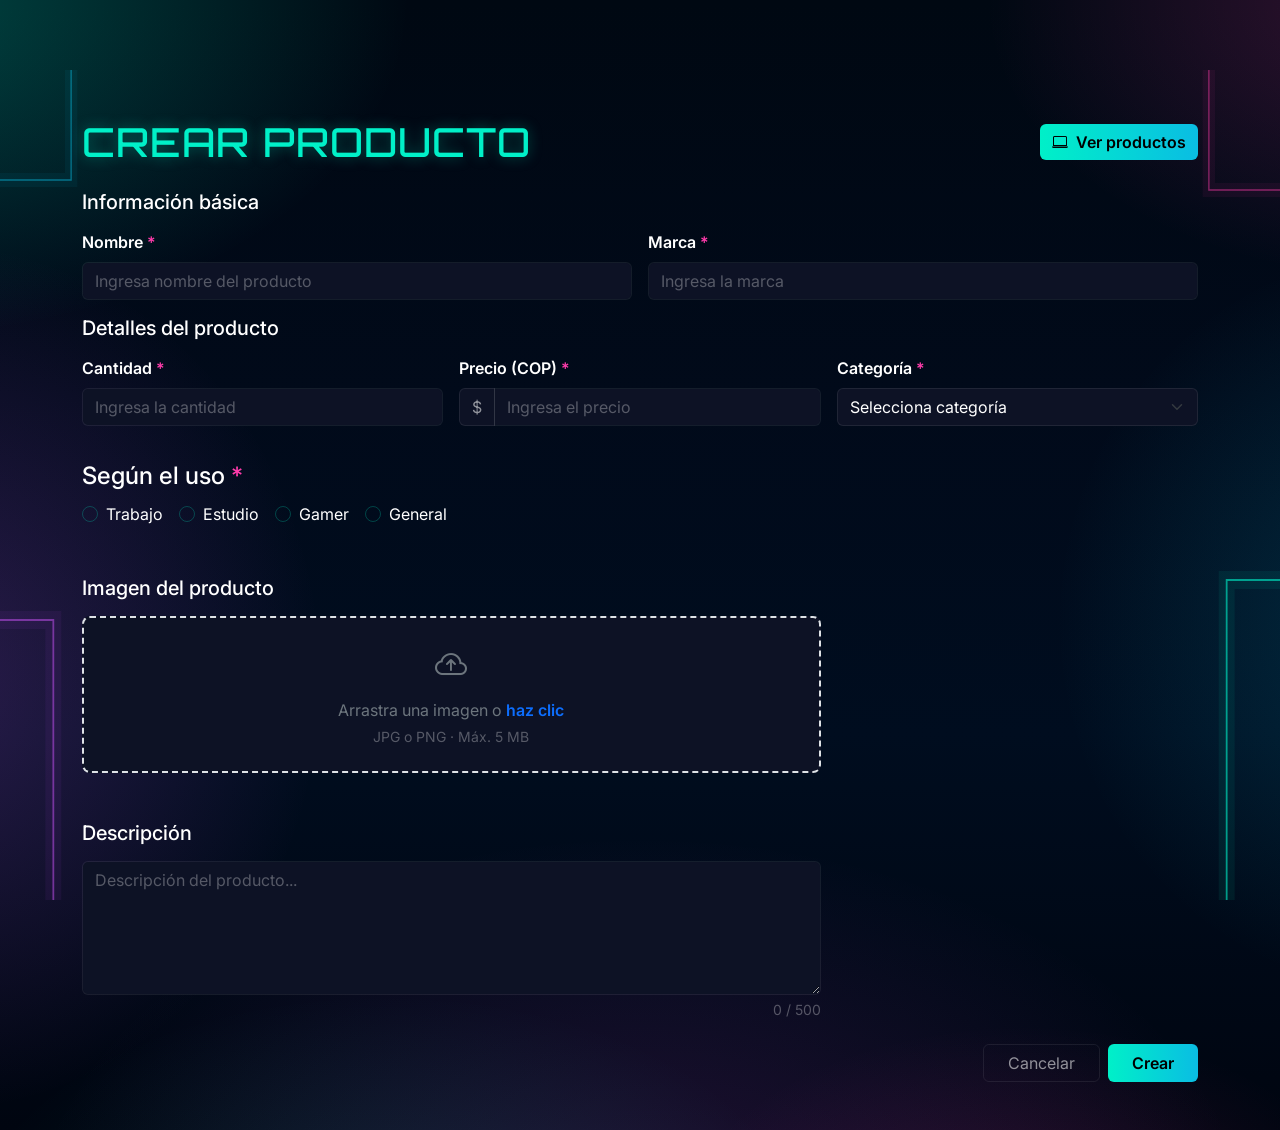
==== commit 5aa11b62: "agregar btn ver productos" ====
--- a/FRONTEND/HTML/admin-crear.html
+++ b/FRONTEND/HTML/admin-crear.html
@@ -14,7 +14,8 @@
     rel="stylesheet" />
 
   <!-- Bootstrap 5 CSS -->
-  <link href="https://cdn.jsdelivr.net/npm/bootstrap@5.3.0/dist/css/bootstrap.min.css" rel="stylesheet" />
+  <link href="https://cdn.jsdelivr.net/npm/bootstrap@5.3.8/dist/css/bootstrap.min.css" rel="stylesheet"
+    integrity="sha384-sRIl4kxILFvY47J16cr9ZwB07vP4J8+LH7qKQnuqkuIAvNWLzeN8tE5YBujZqJLB" crossorigin="anonymous">
 
   <!-- Bootstrap Icons -->
   <link href="https://cdn.jsdelivr.net/npm/bootstrap-icons@1.11.0/font/bootstrap-icons.css" rel="stylesheet" />
@@ -60,252 +61,217 @@
 
 
 
- <main>
-  <section class="py-4 py-md-5">
-    <div class="container">
-
-      <!-- TÍTULO -->
-      <h1 class="mb-4">Crear producto</h1>
-
-      <form id="formCrearProducto" novalidate>
-
-        <!-- ═══════════════════════════════
+  <main>
+    <section class="py-4 py-md-5">
+      <div class="container">
+
+        <!-- TÍTULO Y BOTON VER -->
+        <div class="d-flex flex-column flex-md-row justify-content-between align-items-md-center mb-4 gap-2">
+
+          <h1 class="mb-0">Crear producto</h1>
+
+          <a href="#" class="btn btn-outline-info btn__info">
+            <i class="bi bi-laptop me-1"></i> Ver productos
+          </a>
+        </div>
+
+        <form id="formCrearProducto" novalidate>
+
+          <!-- ═══════════════════════════════
              SECCIÓN 1: INFORMACIÓN BÁSICA
         ═══════════════════════════════ -->
-        <h5 class="mb-3">Información básica</h5>
-
-        <!-- Nombre | Marca -->
-        <div class="row g-3 mb-3">
-
-          <div class="col-12 col-md-6">
-            <label for="nombre" class="form-label fw-semibold">
-              Nombre <span class="text-danger">*</span>
-            </label>
-            <input
-              type="text"
-              class="form-control"
-              id="nombre"
-              name="nombre"
-              placeholder="Ingresa nombre del producto"
-              maxlength="100"
-              required
-            />
-            <div class="invalid-feedback">
-              El nombre es obligatorio (máx. 100 caracteres).
-            </div>
-          </div>
-
-          <div class="col-12 col-md-6">
-            <label for="marca" class="form-label fw-semibold">
-              Marca <span class="text-danger">*</span>
-            </label>
-            <input
-              type="text"
-              class="form-control"
-              id="marca"
-              name="marca"
-              placeholder="Ingresa la marca"
-              maxlength="60"
-              required
-            />
-            <div class="invalid-feedback">
-              La marca es obligatoria (máx. 60 caracteres).
-            </div>
-          </div>
-
-        </div>
-
-        <!-- ═══════════════════════════════
+          <h5 class="mb-3">Información básica</h5>
+
+          <!-- Nombre | Marca -->
+          <div class="row g-3 mb-3">
+
+            <div class="col-12 col-md-6">
+              <label for="nombre" class="form-label fw-semibold">
+                Nombre <span class="text-danger">*</span>
+              </label>
+              <input type="text" class="form-control" id="nombre" name="nombre"
+                placeholder="Ingresa nombre del producto" maxlength="100" required />
+              <div class="invalid-feedback">
+                El nombre es obligatorio (máx. 100 caracteres).
+              </div>
+            </div>
+
+            <div class="col-12 col-md-6">
+              <label for="marca" class="form-label fw-semibold">
+                Marca <span class="text-danger">*</span>
+              </label>
+              <input type="text" class="form-control" id="marca" name="marca" placeholder="Ingresa la marca"
+                maxlength="60" required />
+              <div class="invalid-feedback">
+                La marca es obligatoria (máx. 60 caracteres).
+              </div>
+            </div>
+
+          </div>
+
+          <!-- ═══════════════════════════════
              SECCIÓN 2: DETALLES DEL PRODUCTO
         ═══════════════════════════════ -->
-        <h5 class="mb-3">Detalles del producto</h5>
-
-        <!-- Cantidad | Precio | Categoría -->
-        <div class="row g-3 mb-3">
-
-          <div class="col-12 col-md-4">
-            <label for="cantidad" class="form-label fw-semibold">
-              Cantidad <span class="text-danger">*</span>
-            </label>
-            <input
-              type="number"
-              class="form-control"
-              id="cantidad"
-              name="cantidad"
-              placeholder="Ingresa la cantidad"
-              min="0"
-              max="99999"
-              step="1"
-              required
-            />
-            <div class="invalid-feedback">
-              Ingresa una cantidad válida (≥ 0).
-            </div>
-          </div>
-
-          <div class="col-12 col-md-4">
-            <label for="precio" class="form-label fw-semibold">
-              Precio (COP) <span class="text-danger">*</span>
-            </label>
-            <div class="input-group">
-              <span class="input-group-text">$</span>
-              <input
-                type="text"
-                class="form-control"
-                id="precio"
-                name="precio"
-                placeholder="Ingresa el precio"
-                inputmode="numeric"
-                maxlength="15"
-                required
-              />
-            </div>
-            <div class="invalid-feedback d-block" id="precioError" style="display:none !important;"></div>
-          </div>
-
-          <div class="col-12 col-md-4">
-            <label for="categoria" class="form-label fw-semibold">
-              Categoría <span class="text-danger">*</span>
-            </label>
-            <select class="form-select" id="categoria" name="categoria" required>
-              <option value="" selected disabled>Selecciona categoría</option>
-              <option value="laptops">Laptops</option>
-              <option value="mouses">Mouses</option>
-              <option value="smartwatches">Smartwatches</option>
-              <option value="audio">Audio</option>
-              <option value="teclados">Teclados</option>
-              <option value="tarjetas">Tarjetas Gráficas</option>
-              <option value="accesorios">Accesorios</option>
-            </select>
-            <div class="invalid-feedback">
-              Selecciona una categoría.
-            </div>
-          </div>
-
-        </div>
-
-        <!-- Uso -->
-        <div class="row g-3 mb-3 mt-3">
-          <div class="col-12">
-            <fieldset>
-              <legend class="form-label  mb-2">
-                Según el uso <span class="text-danger">*</span>
-              </legend>
-
-              <div class="d-flex flex-wrap gap-3">
-                <div class="form-check">
-                  <input class="form-check-input" type="radio" name="uso" id="usoTrabajo" value="trabajo" required />
-                  <label class="form-check-label" for="usoTrabajo">Trabajo</label>
+          <h5 class="mb-3">Detalles del producto</h5>
+
+          <!-- Cantidad | Precio | Categoría -->
+          <div class="row g-3 mb-3">
+
+            <div class="col-12 col-md-4">
+              <label for="cantidad" class="form-label fw-semibold">
+                Cantidad <span class="text-danger">*</span>
+              </label>
+              <input type="number" class="form-control" id="cantidad" name="cantidad" placeholder="Ingresa la cantidad"
+                min="0" max="99999" step="1" required />
+              <div class="invalid-feedback">
+                Ingresa una cantidad válida (≥ 0).
+              </div>
+            </div>
+
+            <div class="col-12 col-md-4">
+              <label for="precio" class="form-label fw-semibold">
+                Precio (COP) <span class="text-danger">*</span>
+              </label>
+              <div class="input-group">
+                <span class="input-group-text">$</span>
+                <input type="text" class="form-control" id="precio" name="precio" placeholder="Ingresa el precio"
+                  inputmode="numeric" maxlength="15" required />
+              </div>
+              <div class="invalid-feedback d-block" id="precioError" style="display:none !important;"></div>
+            </div>
+
+            <div class="col-12 col-md-4">
+              <label for="categoria" class="form-label fw-semibold">
+                Categoría <span class="text-danger">*</span>
+              </label>
+              <select class="form-select" id="categoria" name="categoria" required>
+                <option value="" selected disabled>Selecciona categoría</option>
+                <option value="laptops">Laptops</option>
+                <option value="mouses">Mouses</option>
+                <option value="smartwatches">Smartwatches</option>
+                <option value="audio">Audio</option>
+                <option value="teclados">Teclados</option>
+                <option value="tarjetas">Tarjetas Gráficas</option>
+                <option value="accesorios">Accesorios</option>
+              </select>
+              <div class="invalid-feedback">
+                Selecciona una categoría.
+              </div>
+            </div>
+
+          </div>
+
+          <!-- Uso -->
+          <div class="row g-3 mb-3 mt-3">
+            <div class="col-12">
+              <fieldset>
+                <legend class="form-label  mb-2">
+                  Según el uso <span class="text-danger">*</span>
+                </legend>
+
+                <div class="d-flex flex-wrap gap-3">
+                  <div class="form-check">
+                    <input class="form-check-input" type="radio" name="uso" id="usoTrabajo" value="trabajo" required />
+                    <label class="form-check-label" for="usoTrabajo">Trabajo</label>
+                  </div>
+
+                  <div class="form-check">
+                    <input class="form-check-input" type="radio" name="uso" id="usoEstudio" value="estudio" />
+                    <label class="form-check-label" for="usoEstudio">Estudio</label>
+                  </div>
+
+                  <div class="form-check">
+                    <input class="form-check-input" type="radio" name="uso" id="usoGamer" value="gamer" />
+                    <label class="form-check-label" for="usoGamer">Gamer</label>
+                  </div>
+
+                  <div class="form-check">
+                    <input class="form-check-input" type="radio" name="uso" id="usoGeneral" value="general" />
+                    <label class="form-check-label" for="usoGeneral">General</label>
+                  </div>
                 </div>
 
-                <div class="form-check">
-                  <input class="form-check-input" type="radio" name="uso" id="usoEstudio" value="estudio" />
-                  <label class="form-check-label" for="usoEstudio">Estudio</label>
+                <div class="text-danger small mt-1" id="usoError" style="display:none;">
+                  Selecciona un tipo de uso.
                 </div>
-
-                <div class="form-check">
-                  <input class="form-check-input" type="radio" name="uso" id="usoGamer" value="gamer" />
-                  <label class="form-check-label" for="usoGamer">Gamer</label>
+              </fieldset>
+            </div>
+          </div>
+
+          <!-- ═══════════════════════════════
+             SECCIÓN 3: IMAGEN
+        ═══════════════════════════════ -->
+          <h5 class="mb-3 mt-5">Imagen del producto</h5>
+
+          <div class="row g-3 mb-3">
+            <div class="col-12 col-md-8">
+
+              <div id="dropZone"
+                class="border border-2 rounded-3 d-flex flex-column align-items-center justify-content-center p-4 text-center"
+                style="cursor:pointer; min-height: 140px; border-style: dashed !important;">
+                <i class="bi bi-cloud-arrow-up fs-2 mb-2 text-secondary"></i>
+                <p class="mb-1 text-secondary">
+                  Arrastra una imagen o <span class="text-primary fw-semibold">haz clic</span>
+                </p>
+                <p class="small text-muted mb-0">JPG o PNG · Máx. 5 MB</p>
+
+                <input type="file" class="d-none" id="imagenProducto" name="imagenProducto" accept=".jpg,.jpeg,.png" />
+              </div>
+
+              <div id="previewContainer" class="mt-3 d-none">
+                <div class="d-flex align-items-center gap-3">
+                  <img id="previewImg" class="rounded border" style="max-width: 120px;" />
+                  <div>
+                    <p class="small mb-1" id="previewNombre"></p>
+                    <p class="small text-muted" id="previewTamano"></p>
+                    <button type="button" class="btn btn-sm btn-outline-danger" id="btnQuitarImagen">
+                      Quitar
+                    </button>
+                  </div>
                 </div>
-
-                <div class="form-check">
-                  <input class="form-check-input" type="radio" name="uso" id="usoGeneral" value="general" />
-                  <label class="form-check-label" for="usoGeneral">General</label>
-                </div>
-              </div>
-
-              <div class="text-danger small mt-1" id="usoError" style="display:none;">
-                Selecciona un tipo de uso.
-              </div>
-            </fieldset>
-          </div>
-        </div>
-
-        <!-- ═══════════════════════════════
-             SECCIÓN 3: IMAGEN
-        ═══════════════════════════════ -->
-        <h5 class="mb-3 mt-5">Imagen del producto</h5>
-
-        <div class="row g-3 mb-3">
-          <div class="col-12 col-md-8">
-
-            <div
-              id="dropZone"
-              class="border border-2 rounded-3 d-flex flex-column align-items-center justify-content-center p-4 text-center"
-              style="cursor:pointer; min-height: 140px; border-style: dashed !important;"
-            >
-              <i class="bi bi-cloud-arrow-up fs-2 mb-2 text-secondary"></i>
-              <p class="mb-1 text-secondary">
-                Arrastra una imagen o <span class="text-primary fw-semibold">haz clic</span>
-              </p>
-              <p class="small text-muted mb-0">JPG o PNG · Máx. 5 MB</p>
-
-              <input
-                type="file"
-                class="d-none"
-                id="imagenProducto"
-                name="imagenProducto"
-                accept=".jpg,.jpeg,.png"
-              />
-            </div>
-
-            <div id="previewContainer" class="mt-3 d-none">
-              <div class="d-flex align-items-center gap-3">
-                <img id="previewImg" class="rounded border" style="max-width: 120px;" />
-                <div>
-                  <p class="small mb-1" id="previewNombre"></p>
-                  <p class="small text-muted" id="previewTamano"></p>
-                  <button type="button" class="btn btn-sm btn-outline-danger" id="btnQuitarImagen">
-                    Quitar
-                  </button>
-                </div>
-              </div>
-            </div>
-
-            <div class="text-danger small mt-1" id="imagenError" style="display:none;"></div>
-
-          </div>
-        </div>
-
-        <!-- ═══════════════════════════════
+              </div>
+
+              <div class="text-danger small mt-1" id="imagenError" style="display:none;"></div>
+
+            </div>
+          </div>
+
+          <!-- ═══════════════════════════════
              SECCIÓN 4: DESCRIPCIÓN
         ═══════════════════════════════ -->
-        <h5 class="mb-3 mt-5">Descripción</h5>
-
-        <div class="row g-3 mb-4">
-          <div class="col-12 col-md-8">
-            <textarea
-              class="form-control"
-              id="descripcion"
-              rows="5"
-              placeholder="Descripción del producto..."
-              maxlength="500"
-              required
-            ></textarea>
-            <div class="form-text text-end" id="descContador">0 / 500</div>
-          </div>
-        </div>
-
-        <!-- BOTONES -->
-        <div class="d-flex justify-content-end gap-2 flex-wrap">
-          <button type="button" id="btnCancelar" class="btn btn-outline-secondary px-4">
-            Cancelar
-          </button>
-          <button type="submit" class="btn btn-dark px-4">
-            Crear
-          </button>
-        </div>
-
-      </form>
-    </div>
-  </section>
-</main>
+          <h5 class="mb-3 mt-5">Descripción</h5>
+
+          <div class="row g-3 mb-4">
+            <div class="col-12 col-md-8">
+              <textarea class="form-control" id="descripcion" rows="5" placeholder="Descripción del producto..."
+                maxlength="500" required></textarea>
+              <div class="invalid-feedback">La descripción es obligatoria (máx. 500 caracteres).</div>
+              <div class="form-text text-end" id="descContador">0 / 500</div>
+            </div>
+          </div>
+
+          <!-- BOTONES -->
+          <div class="d-flex justify-content-end gap-2 flex-wrap">
+            <button type="button" id="btnCancelar" class="btn btn-outline-secondary px-4">
+              Cancelar
+            </button>
+            <button type="submit" class="btn btn-dark px-4">
+              Crear
+            </button>
+          </div>
+
+        </form>
+      </div>
+    </section>
+  </main>
 
 
 
 
   <!-- Bootstrap  -->
-  <script src="https://cdn.jsdelivr.net/npm/bootstrap@5.3.3/dist/js/bootstrap.bundle.min.js"></script>
+  <script src="https://cdn.jsdelivr.net/npm/bootstrap@5.3.8/dist/js/bootstrap.bundle.min.js"
+    integrity="sha384-FKyoEForCGlyvwx9Hj09JcYn3nv7wiPVlz7YYwJrWVcXK/BmnVDxM+D2scQbITxI"
+    crossorigin="anonymous"></script>
 
 
 
--- a/FRONTEND/CSS/admin-crear.css
+++ b/FRONTEND/CSS/admin-crear.css
@@ -115,7 +115,14 @@
 
 
 /* Botón principal */
-.btn-dark {
+.btn-dark  {
+  background: var(--gradient-btn);
+  border: none;
+  color: #000;
+  font-weight: 600;
+  transition: var(--transition-fast);
+}
+.btn__info  {
   background: var(--gradient-btn);
   border: none;
   color: #000;
@@ -123,7 +130,12 @@
   transition: var(--transition-fast);
 }
 
+
 .btn-dark:hover {
+  transform: translateY(-1px);
+  box-shadow: var(--glow-cyan);
+}
+.btn__info:hover {
   transform: translateY(-1px);
   box-shadow: var(--glow-cyan);
 }
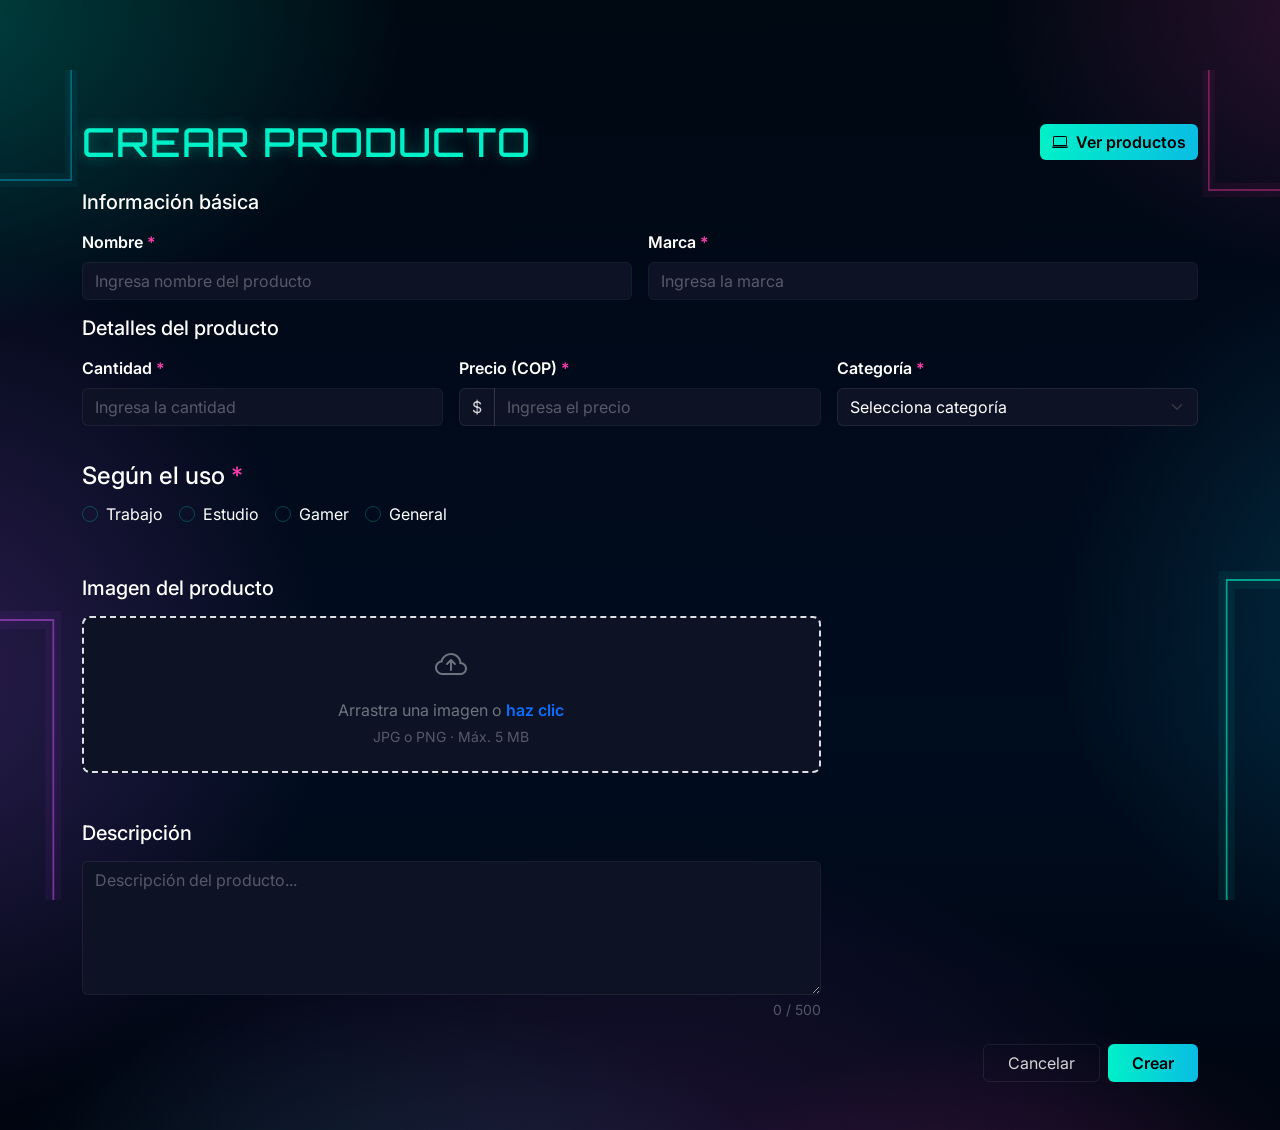
==== commit 13ae842c: "actualizar local" ====
--- a/FRONTEND/HTML/admin-crear.html
+++ b/FRONTEND/HTML/admin-crear.html
@@ -31,7 +31,7 @@
 </head>
 
 <body>
-
+   
   <!-- ─────────────────────────────────────────────────────────
        DECORACIÓN GLOBAL — L-shapes neón en esquinas
        Heredado de nav-footer.css · position: fixed · z-index: 0
--- a/FRONTEND/CSS/nav-footer.css
+++ b/FRONTEND/CSS/nav-footer.css
@@ -31,7 +31,7 @@
 
   /* ── TEXTO ──────────────────────────────────────────────── */
   --text-primary:     #ffffff;
-  --text-secondary:   rgba(255, 255, 255, 0.55);
+  --text-secondary:   rgba(255, 255, 255, 0.825);
   --text-muted:       rgba(255, 255, 255, 0.30);
   --text-cyan:        #00f0c8;
   --text-purple:      #bc4fe8;
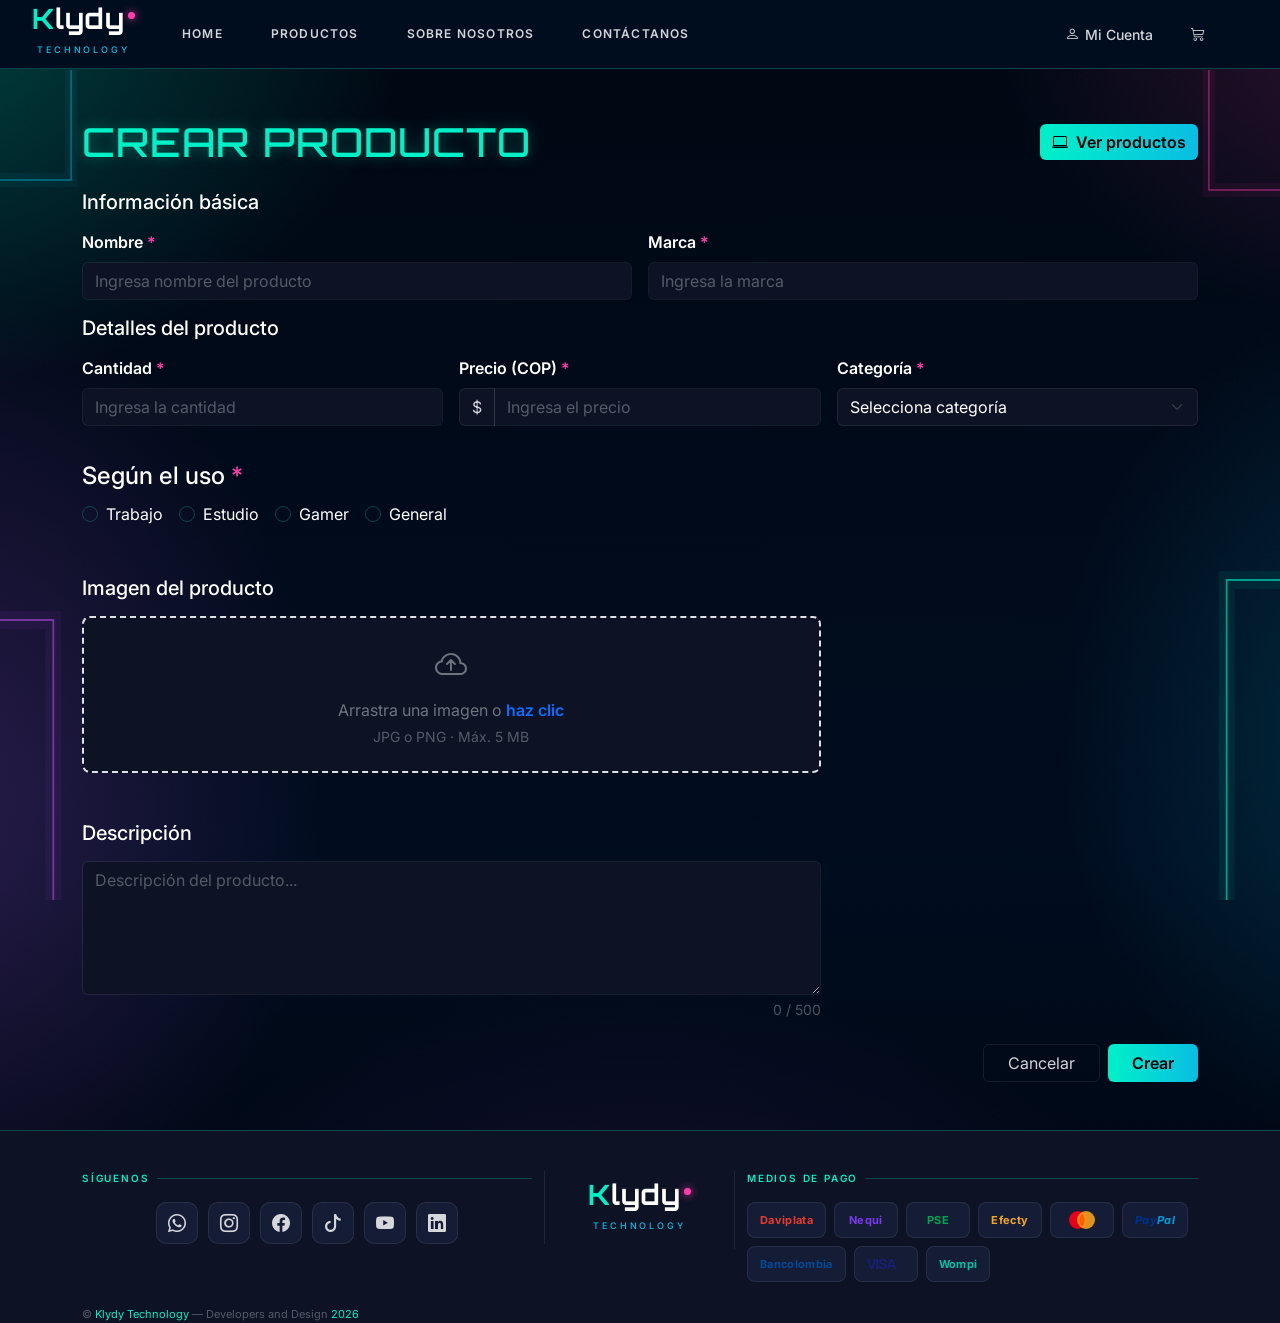
==== commit 8672b87b: "se agrega footer y Nav a admin-crar" ====
--- a/FRONTEND/HTML/admin-crear.html
+++ b/FRONTEND/HTML/admin-crear.html
@@ -57,6 +57,63 @@
 
     </svg>
   </div>
+
+  <!-- ============================================================
+     NAVBAR
+     ============================================================ -->
+<section class="nav">
+ <nav class="navbar navbar-expand-lg">
+  <div class="container-fluid">
+    <div class="container-logo">
+      <div class="footer-logo-wrap d-flex">
+        <a class="footer-logo" href="#">
+          <span>K</span>lydy<span class="footer-logo-dot"></span>
+        </a>
+        <p class="footer-sub">Technology</p>
+      </div>
+    </div>
+
+    <!-- Toggler hamburguesa -->
+    <button class="navbar-toggler d-lg-none" 
+      type="button"
+      data-bs-toggle="collapse"
+      data-bs-target="#navbarKlydy"
+      aria-controls="navbarKlydy"
+      aria-expanded="false"
+      aria-label="Toggle navigation">
+      <span class="navbar-toggler-icon"></span>
+    </button>
+
+    <!-- Collapse con links -->
+    <div class="collapse navbar-collapse" id="navbarKlydy">
+      <div>
+        <ul class="navbar-nav flex-grow-1 justify-content-evenly mb-2 mb-lg-0">
+          <li class="nav-item"><a class="nav-link klydy-link" href="index.html">HOME</a></li>
+          <li class="nav-item"><a class="nav-link klydy-link" href="productos.html">PRODUCTOS</a></li>
+          <li class="nav-item"><a class="nav-link klydy-link" href="sobre-nosotros.html">SOBRE NOSOTROS</a></li>
+          <li class="nav-item"><a class="nav-link klydy-link" href="contacto.html">CONTÁCTANOS</a></li>
+        </ul>
+      </div>
+    </div>
+
+    <!-- Solo desktop -->
+    <div class="d-none d-lg-flex align-items-center gap-2">
+      <form class="d-flex align-items-center gap-2">
+        <button class="btn klydy-btn-login" type="button"
+          data-bs-toggle="modal" data-bs-target="#modalLogin">
+          <i class="bi bi-person"></i> Mi Cuenta
+        </button>
+        <button class="btn klydy-btn-cart d-flex align-items-center" type="button"
+          data-bs-toggle="offcanvas" data-bs-target="#offcanvasCarrito">
+          <i class="bi bi-cart3"></i>
+          <span class="klydy-badge ms-1" id="badge-desktop"></span>
+        </button>
+      </form>
+    </div>
+
+  </div>
+ </nav>
+</section>
 
 
 
@@ -268,6 +325,166 @@
 
 
 
+  <!-- ============================================================
+     MODAL LOGIN
+    
+     ============================================================ -->
+<div class="modal fade" id="modalLogin" tabindex="-1">
+  <div class="modal-dialog modal-dialog-centered">
+    <div class="modal-content modal-klydy">
+
+      <div class="modal-header border-0">
+        <h5 class="modal-title text-white fw-bold">Iniciar sesión</h5>
+        <button type="button" class="btn-close btn-close-white" data-bs-dismiss="modal" aria-label="Cerrar"></button>
+      </div>
+
+      <div class="modal-logo-wrap">
+        <p class="modal-logo"><span>K</span>lydy<span class="modal-logo-dot"></span></p>
+        <p class="modal-logo-sub">Technology</p>
+      </div>
+
+      <div class="modal-body px-4 pb-4">
+        <div class="mb-3">
+          <label class="modal-label">Correo</label>
+          <input type="email" class="form-control klydy-input" placeholder="tu@email.com">
+        </div>
+        <div class="mb-4">
+          <label class="modal-label">Contraseña</label>
+          <input type="password" class="form-control klydy-input" placeholder="••••••••">
+        </div>
+        <button class="btn w-100 fw-bold modal-btn-enter">ENTRAR</button>
+        <p class="modal-register-text">
+        <a href="#" class="modal-register-link">Regístrate</a>
+        <a href="recuperar.html" class="modal-register-link">¿Olvidaste tu contraseña?</a>
+        </p>
+      </div>
+
+    </div>
+  </div>
+</div>
+
+
+<!-- ============================================================
+     OFFCANVAS CARRITO
+     ============================================================ -->
+<div class="offcanvas offcanvas-end" tabindex="-1" id="offcanvasCarrito" aria-labelledby="offcanvasCarritoLabel">
+  <div class="offcanvas-header" style="background:#0d1225; border-bottom: 1px solid rgba(0,240,200,0.2);">
+    <h5 class="offcanvas-title text-white" id="offcanvasCarritoLabel">
+      <i class="bi bi-cart3 me-2" style="color:#00f0c8;"></i>Mi Carrito
+    </h5>
+    <button type="button" class="btn-close btn-close-white" data-bs-dismiss="offcanvas" aria-label="Cerrar"></button>
+  </div>
+  <div class="offcanvas-body" style="background:#0d1225; color: rgba(255,255,255,0.5);">
+    <p class="text-center mt-4">Tu carrito está vacío.</p>
+  </div>
+</div>
+
+
+<section class="footer">
+<!-- ══════════════════════════════════════════════════════
+     FOOTER
+══════════════════════════════════════════════════════ -->
+<footer class="klydy-footer">
+  <div class="container">
+
+    <div class="row gy-4 pb-4 align-items-start">
+
+      <!-- COL: REDES SOCIALES -->
+      <div class="col-12 col-md-5 col-lg-5 footer-divider">
+        <p class="footer-title">Síguenos</p>
+        <div class="social-grid">
+          <a href="#" class="social-btn whatsapp"  title="WhatsApp"> <i class="bi bi-whatsapp"></i></a>
+          <a href="#" class="social-btn instagram" title="Instagram"><i class="bi bi-instagram"></i></a>
+          <a href="#" class="social-btn facebook"  title="Facebook"> <i class="bi bi-facebook"></i></a>
+          <a href="#" class="social-btn tiktok"    title="TikTok">   <i class="bi bi-tiktok"></i></a>
+          <a href="#" class="social-btn youtube"   title="YouTube">  <i class="bi bi-youtube"></i></a>
+          <a href="#" class="social-btn linkedin"  title="LinkedIn"> <i class="bi bi-linkedin"></i></a>
+        </div>
+      </div>
+
+      <!-- COL: LOGO -->
+      <div class="col-12 col-md-2 col-lg-2 footer-divider d-flex align-items-center justify-content-center">
+        <div class="footer-logo-wrap">
+          <a class="footer-logo" href="#">
+            <span>K</span>lydy<span class="footer-logo-dot"></span>
+          </a>
+          <p class="footer-sub">Technology</p>
+        </div>
+      </div>
+
+      <!-- COL: MEDIOS DE PAGO -->
+      <div class="col-12 col-md-5 col-lg-5">
+        <p class="footer-title">Medios de pago</p>
+        <div class="payment-grid">
+          <div class="payment-badge"><span class="pay-daviplata">Daviplata</span></div>
+          <div class="payment-badge"><span class="pay-nequi">Nequi</span></div>
+          <div class="payment-badge"><span class="pay-pse">PSE</span></div>
+          <div class="payment-badge"><span class="pay-efecty">Efecty</span></div>
+          <div class="payment-badge">
+            <svg width="32" height="20" viewBox="0 0 32 20" xmlns="http://www.w3.org/2000/svg">
+              <circle cx="12" cy="10" r="9" fill="#eb001b"/>
+              <circle cx="20" cy="10" r="9" fill="#f79e1b" opacity="0.9"/>
+              <path d="M16 3.5a9 9 0 0 1 0 13A9 9 0 0 1 16 3.5z" fill="#ff5f00"/>
+            </svg>
+          </div>
+          <div class="payment-badge">
+            <span class="pay-paypal" style="font-weight:800; font-style:italic;">Pay<span style="color:#009cde;">Pal</span></span>
+          </div>
+          <div class="payment-badge"><span class="pay-bancol">Bancolombia</span></div>
+          <div class="payment-badge">
+            <svg width="38" height="14" viewBox="0 0 38 14" xmlns="http://www.w3.org/2000/svg">
+              <text x="0" y="12" font-family="Arial" font-size="14" font-weight="900" fill="#1a1f71" letter-spacing="-1">VISA</text>
+            </svg>
+          </div>
+          <div class="payment-badge"><span class="pay-wompi">Wompi</span></div>
+        </div>
+      </div>
+    </div>
+
+    <!-- BARRA COPYRIGHT -->
+    
+          <div class="col-12">
+          <p class="footer-copy">
+            © <span>Klydy Technology</span> — Developers and Design <span>2026</span>
+          </p>
+        </div>
+      
+  </div>
+</footer>
+</section>
+
+
+<!-- ============================================================
+     BARRA INFERIOR MÓVIL
+     ============================================================ -->
+<div class="bottom-nav d-lg-none">
+
+  <button class="bottom-nav-item btn-cuenta"
+    data-bs-toggle="modal" data-bs-target="#modalLogin"
+    onclick="setActive(this)">
+    <i class="bi bi-person-circle"></i>
+    <span class="label">Mi Cuenta</span>
+  </button>
+
+  <button class="bottom-nav-item btn-carrito"
+    data-bs-toggle="offcanvas" data-bs-target="#offcanvasCarrito"
+    onclick="setActive(this)">
+    <i class="bi bi-cart3"></i>
+    <span class="bottom-badge" id="badge-mobile">0</span>
+    <span class="label">Carrito</span>
+  </button>
+
+  <button class="bottom-nav-item btn-menu active"
+    data-bs-toggle="collapse" data-bs-target="#navbarKlydy"
+    onclick="setActive(this)">
+    <i class="bi bi-grid-3x3-gap"></i>
+    <span class="label">Menú</span>
+  </button>
+</div>
+
+
+
+
   <!-- Bootstrap  -->
   <script src="https://cdn.jsdelivr.net/npm/bootstrap@5.3.8/dist/js/bootstrap.bundle.min.js"
     integrity="sha384-FKyoEForCGlyvwx9Hj09JcYn3nv7wiPVlz7YYwJrWVcXK/BmnVDxM+D2scQbITxI"
--- a/FRONTEND/CSS/admin-crear.css
+++ b/FRONTEND/CSS/admin-crear.css
@@ -184,11 +184,7 @@
 }
 
 
-/* Control de la lineas del fondo */
 
-.neon-lines {
-  z-index: -1 !important;
-}
 
 
 @media (max-width: 1040px) {
